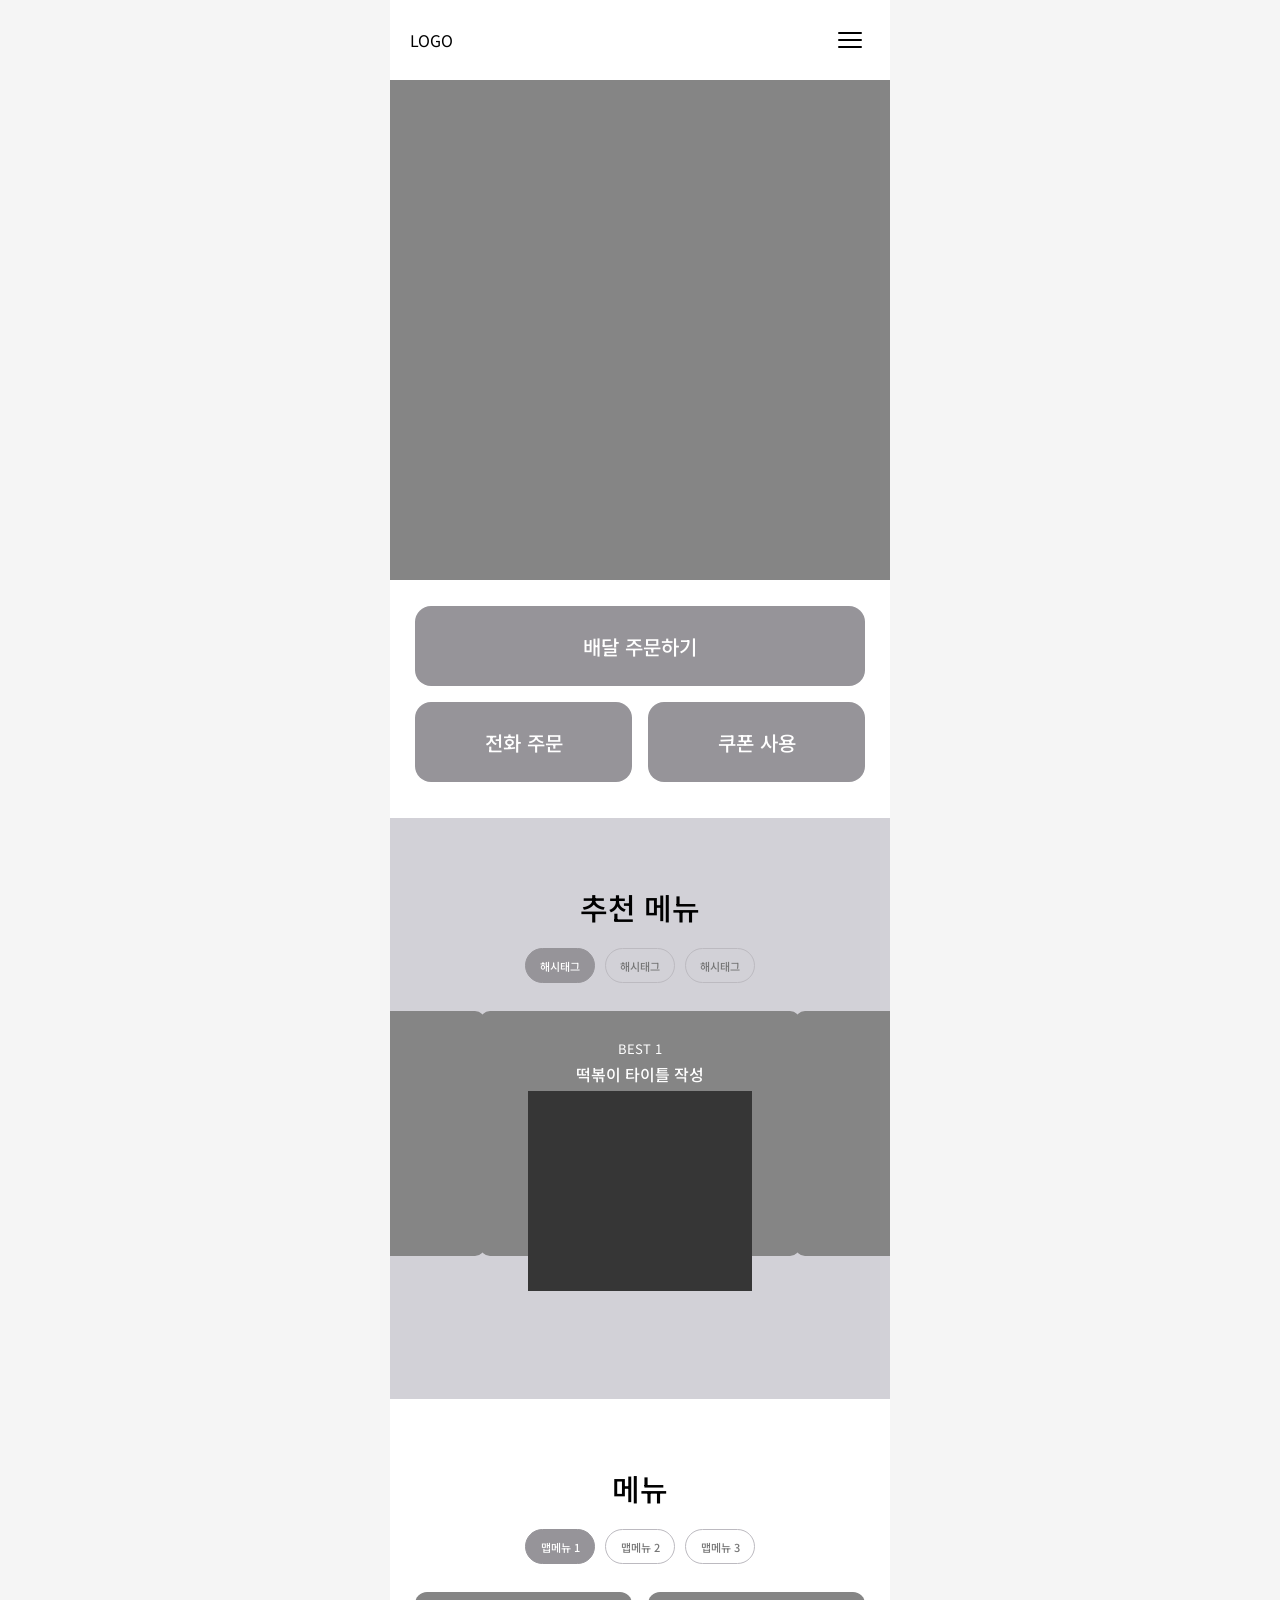
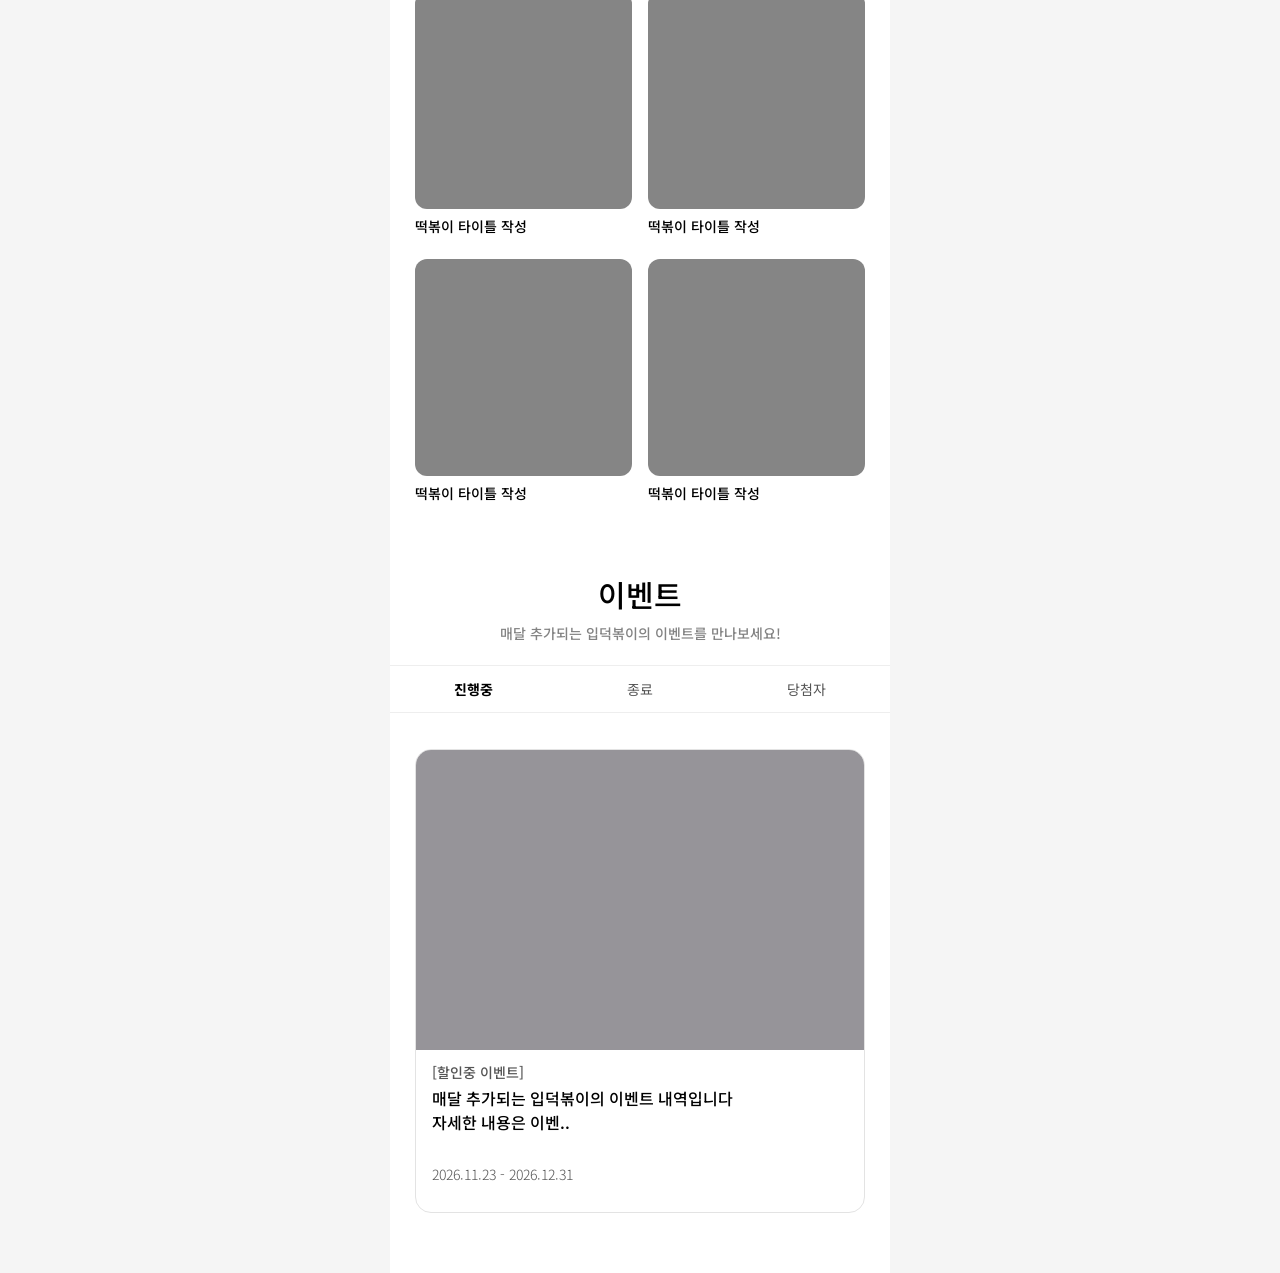
==== index.html @ ac482a32 "main page finish" ====
<!DOCTYPE html>
<html lang="ko">
<head>
    <meta charset="UTF-8">
    <meta name="viewport" content="width=device-width, initial-scale=1.0">

    <title>메인 페이지</title>

    <!-- Noto Sans KR -->
    <link rel="preconnect" href="https://fonts.googleapis.com">
    <link rel="preconnect" href="https://fonts.gstatic.com" crossorigin>
    <link href="https://fonts.googleapis.com/css2?family=Noto+Sans+KR:wght@300;400;500;700&display=swap" rel="stylesheet">

    <!-- CSS -->
    <link rel="stylesheet" href="css/style.css">
</head>

<body>

<div id="app">

    <!-- HEADER -->
    <header class="header">

        <a href="index.html" class="logo">LOGO</a>

        <!-- 햄버거 메뉴 버튼 -->
        <button
            type="button"
            class="hamburger-button"
            id="menuOpen"
            aria-label="메뉴 열기"
            aria-expanded="false"
        >
            <span></span>
            <span></span>
            <span></span>
        </button>

    </header>


    <!-- 사이드 메뉴 -->
    <div class="menu-layer" id="menuLayer" aria-hidden="true">

        <!-- 배경 오버레이 -->
        <div class="menu-overlay" id="menuOverlay"></div>

        <!-- 슬라이드 메뉴 -->
        <nav class="side-menu" id="sideMenu" aria-label="전체 메뉴">

            <div class="side-menu-header">

                <span class="side-menu-title">MENU</span>

                <button
                    type="button"
                    class="menu-close-button"
                    id="menuClose"
                    aria-label="메뉴 닫기"
                >
                    &times;
                </button>

            </div>

            <ul class="side-menu-list">

                <li>
                    <a href="#" class="side-menu-link">
                        리스트페이지
                    </a>
                </li>

                <li>
                    <a href="#" class="side-menu-link">
                        상세페이지
                    </a>
                </li>

                <li>
                    <a href="#" class="side-menu-link">
                        결제페이지
                    </a>
                </li>

                <li>
                    <a href="#" class="side-menu-link">
                        결제
                    </a>
                </li>

            </ul>

        </nav>

    </div>


    <!-- HERO -->
    <section class="hero">
        <!-- 추후 배경 이미지 적용 -->
    </section>


    <!-- SECTION 1 : ORDER -->
    <section class="order-section">

        <div class="order-buttons">

            <a href="#" class="order-button order-button-main">
                배달 주문하기
            </a>

            <div class="order-button-row">

                <a href="#" class="order-button">
                    전화 주문
                </a>

                <a href="#" class="order-button">
                    쿠폰 사용
                </a>

            </div>

        </div>

    </section>


    <!-- SECTION 2 : RECOMMEND -->
    <section class="recommend-section">

        <h2 class="section-title">
            추천 메뉴
        </h2>

        <div class="hashtag-list">

            <button type="button" class="hashtag active">
                해시태그
            </button>

            <button type="button" class="hashtag">
                해시태그
            </button>

            <button type="button" class="hashtag">
                해시태그
            </button>

        </div>


        <!-- 추천 메뉴 카드 -->
        <div class="recommend-carousel">

            <div class="recommend-card recommend-card-side left">
            </div>


            <div class="recommend-card recommend-card-main">

                <div class="recommend-content">

                    <span class="recommend-label">
                        BEST 1
                    </span>

                    <p class="recommend-name">
                        떡볶이 타이틀 작성
                    </p>

                    <a href="#" class="recommend-button">
                        주문하기
                    </a>

                </div>

                <div class="recommend-image-placeholder"></div>

            </div>


            <div class="recommend-card recommend-card-side right">
            </div>

        </div>

    </section>


    <!-- SECTION 3 : MENU -->
    <section class="menu-section">

        <h2 class="section-title">
            메뉴
        </h2>

        <div class="hashtag-list">

            <button type="button" class="hashtag active">
                맵메뉴 1
            </button>

            <button type="button" class="hashtag">
                맵메뉴 2
            </button>

            <button type="button" class="hashtag">
                맵메뉴 3
            </button>

        </div>


        <!-- 메뉴 목록 -->
        <div class="menu-grid">

            <a href="sub1.html" class="menu-item">
                <div class="menu-image-placeholder"></div>
                <p class="menu-item-title">떡볶이 타이틀 작성</p>
            </a>

            <a href="sub2.html" class="menu-item">
                <div class="menu-image-placeholder"></div>
                <p class="menu-item-title">떡볶이 타이틀 작성</p>
            </a>

            <a href="sub3.html" class="menu-item">
                <div class="menu-image-placeholder"></div>
                <p class="menu-item-title">떡볶이 타이틀 작성</p>
            </a>

            <a href="sub4.html" class="menu-item">
                <div class="menu-image-placeholder"></div>
                <p class="menu-item-title">떡볶이 타이틀 작성</p>
            </a>

        </div>

    </section>


    <!-- SECTION 4 : EVENT -->
    <section class="event-section">

        <div class="event-heading">

            <h2 class="section-title">
                이벤트
            </h2>

            <p class="event-description">
                매달 추가되는 입덕볶이의 이벤트를 만나보세요!
            </p>

        </div>


        <!-- 이벤트 탭 -->
        <div class="event-tabs">

            <button type="button" class="event-tab active">
                진행중
            </button>

            <button type="button" class="event-tab">
                종료
            </button>

            <button type="button" class="event-tab">
                당첨자
            </button>

        </div>


        <!-- 이벤트 콘텐츠 -->
        <div class="event-list">

            <a href="#" class="event-card">

                <div class="event-image-placeholder"></div>

                <div class="event-content">

                    <p class="event-subtitle">
                        [할인중 이벤트]
                    </p>

                    <h3 class="event-title">
                        매달 추가되는 입덕볶이의 이벤트 내역입니다<br>
                        자세한 내용은 이벤..
                    </h3>

                    <p class="event-date">
                        2026.11.23 - 2026.12.31
                    </p>

                </div>

            </a>

        </div>

    </section>

</div>


<!-- =================================
     JAVASCRIPT : SIDE MENU
================================= -->

<script>

    // 메뉴 요소 가져오기
    const menuOpen = document.getElementById('menuOpen');
    const menuClose = document.getElementById('menuClose');
    const menuLayer = document.getElementById('menuLayer');
    const menuOverlay = document.getElementById('menuOverlay');
    const sideMenuLinks = document.querySelectorAll('.side-menu-link');


    // 메뉴 열기
    function openMenu() {

        menuLayer.classList.add('is-open');

        menuLayer.setAttribute('aria-hidden', 'false');

        menuOpen.setAttribute('aria-expanded', 'true');

        document.body.classList.add('menu-open');

    }


    // 메뉴 닫기
    function closeMenu() {

        menuLayer.classList.remove('is-open');

        menuLayer.setAttribute('aria-hidden', 'true');

        menuOpen.setAttribute('aria-expanded', 'false');

        document.body.classList.remove('menu-open');

    }


    // 햄버거 버튼 클릭
    menuOpen.addEventListener('click', openMenu);


    // 닫기 버튼 클릭
    menuClose.addEventListener('click', closeMenu);


    // 메뉴 외부 배경 클릭
    menuOverlay.addEventListener('click', closeMenu);


    // 메뉴 항목 클릭 시 메뉴 닫기
    sideMenuLinks.forEach(function(link) {

        link.addEventListener('click', function() {

            closeMenu();

        });

    });


    // ESC 키를 누르면 메뉴 닫기
    document.addEventListener('keydown', function(event) {

        if (event.key === 'Escape') {

            closeMenu();

        }

    });

</script>

</body>
</html>
---- css/style.css ----
/* =========================================
   RESET
========================================= */

* {
    margin: 0;
    padding: 0;
    box-sizing: border-box;
}

html,
body {
    width: 100%;
    min-height: 100%;
}

body {
    font-family: 'Noto Sans KR', sans-serif;
    color: #000000;
    background-color: #f5f5f5;
}

body.menu-open {
    overflow: hidden;
}

a {
    text-decoration: none;
    color: inherit;
}

button {
    border: none;
    font-family: inherit;
    cursor: pointer;
}


/* =========================================
   COMMON
========================================= */

#app {
    position: relative;

    width: 100%;
    max-width: 500px;
    min-height: 100vh;

    margin: 0 auto;

    background-color: #ffffff;
    overflow: hidden;
}

.section-title {
    font-size: 30px;
    font-weight: 500;
    line-height: 1.4;
    text-align: center;
    color: #000000;
}


/* =========================================
   HEADER
========================================= */

.header {
    display: flex;
    align-items: center;
    justify-content: space-between;

    width: 100%;
    height: 80px;

    padding: 0 20px;

    background-color: #ffffff;
}

.logo {
    font-size: 16px;
    font-weight: 400;
    color: #000000;
}


/* 햄버거 버튼 */

.hamburger-button {
    display: flex;
    flex-direction: column;
    justify-content: center;
    align-items: center;

    gap: 5px;

    width: 40px;
    height: 40px;

    background-color: transparent;
}

.hamburger-button span {
    display: block;

    width: 24px;
    height: 2px;

    background-color: #000000;

    border-radius: 2px;
}


/* =========================================
   SIDE MENU
========================================= */

/* 메뉴 전체 레이어 */

.menu-layer {
    position: fixed;
    inset: 0;

    z-index: 1000;

    visibility: hidden;
    opacity: 0;

    transition:
        opacity 0.3s ease,
        visibility 0.3s ease;
}


/* 메뉴가 열렸을 때 */

.menu-layer.is-open {
    visibility: visible;
    opacity: 1;
}


/* 반투명 배경 */

.menu-overlay {
    position: absolute;
    inset: 0;

    background-color: rgba(0, 0, 0, 0.55);

    cursor: pointer;
}


/* 슬라이드 메뉴 */

.side-menu {
    position: absolute;

    top: 0;

    /* 500px 컨텐츠 영역 기준 왼쪽 정렬 */
    left: max(0px, calc((100vw - 500px) / 2));

    width: min(66.666vw, 333px);
    height: 100%;
    min-height: 100vh;

    padding: 30px 24px;

    background-color: #ffffff;

    transform: translateX(-105%);

    transition: transform 0.35s ease;

    overflow-y: auto;
}


/* 메뉴 열림 애니메이션 */

.menu-layer.is-open .side-menu {
    transform: translateX(0);
}


/* 메뉴 상단 */

.side-menu-header {
    display: flex;
    align-items: center;
    justify-content: space-between;

    padding-bottom: 30px;

    border-bottom: 1px solid #eeeeee;
}

.side-menu-title {
    font-size: 20px;
    font-weight: 700;
    color: #000000;
}


/* 닫기 버튼 */

.menu-close-button {
    display: flex;
    align-items: center;
    justify-content: center;

    width: 36px;
    height: 36px;

    background-color: transparent;

    font-size: 32px;
    font-weight: 300;
    color: #000000;
}


/* 메뉴 리스트 */

.side-menu-list {
    display: flex;
    flex-direction: column;

    list-style: none;

    padding-top: 15px;
}

.side-menu-list li {
    width: 100%;

    border-bottom: 1px solid #eeeeee;
}

.side-menu-link {
    display: flex;
    align-items: center;

    width: 100%;
    min-height: 65px;

    font-size: 16px;
    font-weight: 500;
    color: #222222;
}


/* =========================================
   HERO
========================================= */

.hero {
    width: 100%;
    height: 500px;

    background-color: #858585;

    /*
    추후 이미지 적용

    background-image: url('../images/hero.jpg');
    background-size: cover;
    background-position: center;
    background-repeat: no-repeat;
    */
}


/* =========================================
   SECTION 1 : ORDER
========================================= */

.order-section {
    width: 100%;

    padding: 26px 25px 36px;

    background-color: #ffffff;
}

.order-buttons {
    display: flex;
    flex-direction: column;

    gap: 16px;
}

.order-button {
    display: flex;
    align-items: center;
    justify-content: center;

    width: 100%;
    height: 80px;

    border-radius: 16px;

    background-color: #969499;

    font-size: 20px;
    font-weight: 500;
    color: #ffffff;
}

.order-button-row {
    display: flex;
    gap: 16px;
}

.order-button-row .order-button {
    flex: 1;
    min-width: 0;
}


/* =========================================
   SECTION 2 : RECOMMEND
========================================= */

.recommend-section {
    position: relative;

    width: 100%;

    padding-top: 68px;
    padding-bottom: 108px;

    background-color: #d2d1d7;

    overflow: hidden;
}

.recommend-section .section-title {
    margin-bottom: 20px;
}


/* 해시태그 */

.hashtag-list {
    display: flex;
    align-items: center;
    justify-content: center;

    gap: 10px;

    margin-bottom: 28px;
}

.hashtag {
    display: flex;
    align-items: center;
    justify-content: center;

    min-width: 70px;
    height: 35px;

    padding: 0 12px;

    border: 1px solid #bcbac0;
    border-radius: 30px;

    background-color: transparent;

    font-size: 11px;
    font-weight: 500;
    color: #777777;

    white-space: nowrap;
}

.hashtag.active {
    background-color: #969499;
    border-color: #969499;
    color: #ffffff;
}


/* 추천 메뉴 카드 영역 */

.recommend-carousel {
    position: relative;

    width: 100%;
    height: 280px;
}


/* 추천 카드 공통 */

.recommend-card {
    position: absolute;

    top: 0;

    height: 245px;

    border-radius: 10px;

    background-color: #858585;
}


/* 좌우 카드 */

.recommend-card-side {
    width: 31%;
}

.recommend-card-side.left {
    left: -12%;
}

.recommend-card-side.right {
    right: -12%;
}


/* 중앙 카드 */

.recommend-card-main {
    left: 50%;

    transform: translateX(-50%);

    width: 64%;

    z-index: 2;

    overflow: visible;
}


/* 추천 카드 텍스트 */

.recommend-content {
    display: flex;
    flex-direction: column;
    align-items: center;

    padding-top: 28px;

    color: #ffffff;
    text-align: center;
}

.recommend-label {
    font-size: 13px;
    font-weight: 400;

    margin-bottom: 4px;
}

.recommend-name {
    font-size: 16px;
    font-weight: 500;

    margin-bottom: 12px;
}

.recommend-button {
    display: flex;
    align-items: center;
    justify-content: center;

    width: 56%;
    height: 40px;

    border: 1px solid #ffffff;
    border-radius: 10px;

    font-size: 13px;
    font-weight: 400;
    color: #ffffff;
}


/* 추천 메뉴 이미지 */

.recommend-image-placeholder {
    position: absolute;

    left: 50%;
    bottom: -35px;

    transform: translateX(-50%);

    width: 70%;
    height: 200px;

    background-color: #363636;

    z-index: 3;
}


/* =========================================
   SECTION 3 : MENU
========================================= */

.menu-section {
    width: 100%;

    padding: 68px 25px 70px;

    background-color: #ffffff;
}

.menu-section .section-title {
    margin-bottom: 20px;
}


/* 메뉴 그리드 */

.menu-grid {
    display: grid;

    grid-template-columns: repeat(2, minmax(0, 1fr));

    column-gap: 16px;
    row-gap: 22px;

    width: 100%;
}


/* 메뉴 아이템 */

.menu-item {
    display: block;

    width: 100%;
}


/* 메뉴 이미지 */

.menu-image-placeholder {
    width: 100%;

    aspect-ratio: 1 / 1;

    border-radius: 12px;

    background-color: #858585;
}


/* 메뉴 타이틀 */

.menu-item-title {
    margin-top: 8px;

    font-size: 14px;
    font-weight: 500;

    color: #000000;

    line-height: 1.4;
}


/* =========================================
   SECTION 4 : EVENT
========================================= */

.event-section {
    width: 100%;

    padding-bottom: 60px;

    background-color: #ffffff;
}


/* 이벤트 타이틀 */

.event-heading {
    padding: 0 20px 22px;

    text-align: center;
}

.event-heading .section-title {
    margin-bottom: 8px;
}

.event-description {
    font-size: 14px;
    font-weight: 500;

    color: #838383;
}


/* 이벤트 탭 */

.event-tabs {
    display: flex;
    align-items: center;

    width: 100%;
    height: 48px;

    border-top: 1px solid #eeeeee;
    border-bottom: 1px solid #eeeeee;
}

.event-tab {
    flex: 1;

    height: 100%;

    background-color: #ffffff;

    font-size: 14px;
    font-weight: 400;

    color: #555555;
}

.event-tab.active {
    font-weight: 700;
    color: #000000;
}


/* 이벤트 목록 */

.event-list {
    display: flex;
    flex-direction: column;

    gap: 20px;

    padding: 36px 25px 0;
}


/* 이벤트 카드 */

.event-card {
    display: flex;
    flex-direction: column;

    width: 100%;

    border: 1px solid #e3e3e3;
    border-radius: 16px;

    overflow: hidden;

    background-color: #ffffff;
}


/* 이벤트 이미지 */

.event-image-placeholder {
    width: 100%;
    height: 300px;

    background-color: #969499;
}


/* 이벤트 텍스트 */

.event-content {
    padding: 12px 16px 28px;
}

.event-subtitle {
    font-size: 14px;
    font-weight: 500;

    color: #555555;

    margin-bottom: 4px;
}

.event-title {
    font-size: 16px;
    font-weight: 500;

    line-height: 1.5;

    color: #000000;

    margin-bottom: 30px;
}

.event-date {
    font-size: 14px;
    font-weight: 300;

    color: #555555;
}


/* =========================================
   RESPONSIVE
========================================= */

@media (min-width: 501px) {

    #app {
        width: 500px;
        margin: 0 auto;
    }

}
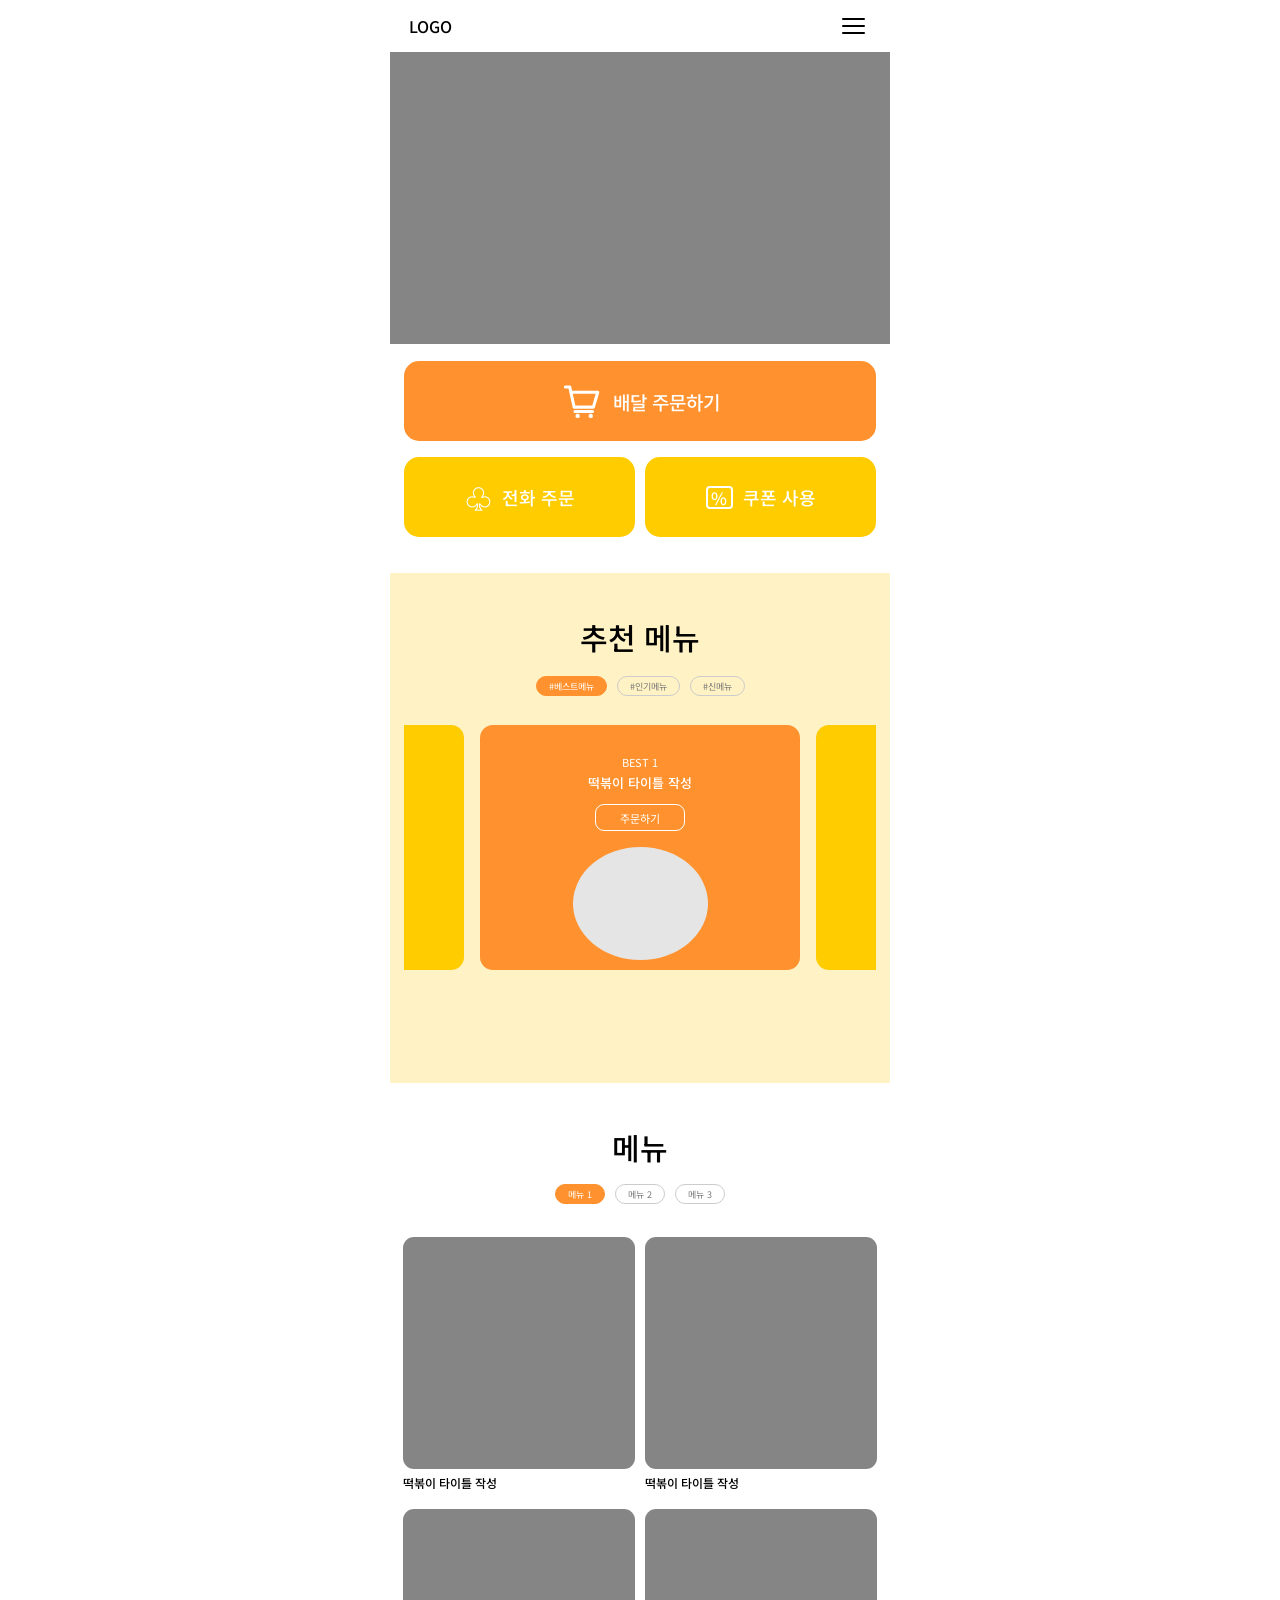
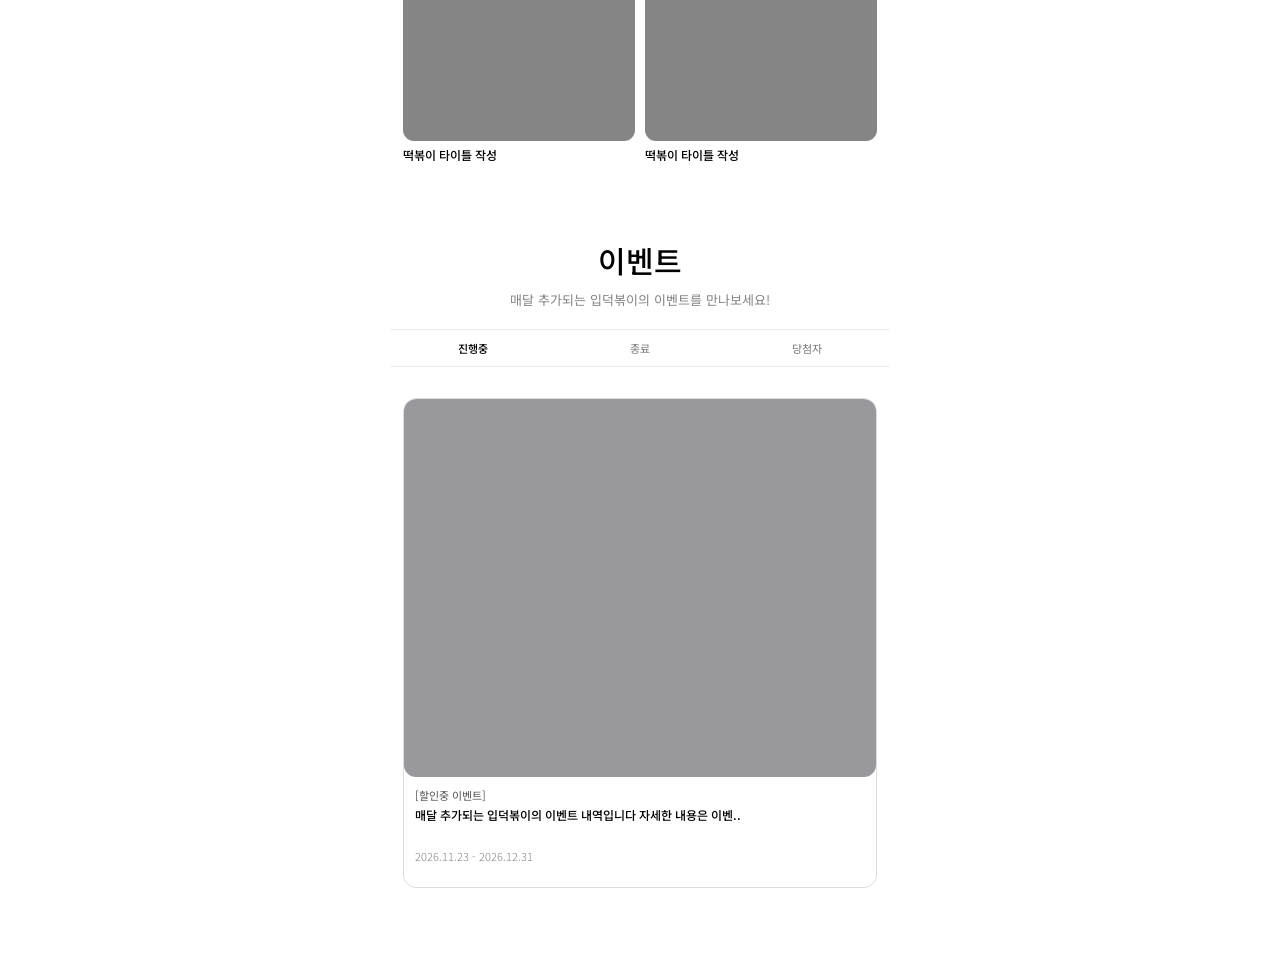
==== commit fa99ef99: "ipdeok_bokki" ====
--- a/index.html
+++ b/index.html
@@ -4,14 +4,14 @@
     <meta charset="UTF-8">
     <meta name="viewport" content="width=device-width, initial-scale=1.0">
 
-    <title>메인 페이지</title>
+    <title>입덕볶이 메인 페이지</title>
 
     <!-- Noto Sans KR -->
     <link rel="preconnect" href="https://fonts.googleapis.com">
     <link rel="preconnect" href="https://fonts.gstatic.com" crossorigin>
     <link href="https://fonts.googleapis.com/css2?family=Noto+Sans+KR:wght@300;400;500;700&display=swap" rel="stylesheet">
 
-    <!-- CSS -->
+    <!-- 메인 페이지 CSS -->
     <link rel="stylesheet" href="css/style.css">
 </head>
 
@@ -24,13 +24,14 @@
 
         <a href="index.html" class="logo">LOGO</a>
 
-        <!-- 햄버거 메뉴 버튼 -->
+        <!-- 햄버거 메뉴 -->
         <button
             type="button"
             class="hamburger-button"
             id="menuOpen"
             aria-label="메뉴 열기"
             aria-expanded="false"
+            aria-controls="sideMenu"
         >
             <span></span>
             <span></span>
@@ -40,10 +41,10 @@
     </header>
 
 
-    <!-- 사이드 메뉴 -->
+    <!-- SIDE MENU -->
     <div class="menu-layer" id="menuLayer" aria-hidden="true">
 
-        <!-- 배경 오버레이 -->
+        <!-- 배경 -->
         <div class="menu-overlay" id="menuOverlay"></div>
 
         <!-- 슬라이드 메뉴 -->
@@ -67,26 +68,26 @@
             <ul class="side-menu-list">
 
                 <li>
-                    <a href="#" class="side-menu-link">
-                        리스트페이지
+                    <a href="lists.html" class="side-menu-link">
+                        메뉴 리스트 페이지
                     </a>
                 </li>
 
                 <li>
-                    <a href="#" class="side-menu-link">
-                        상세페이지
+                    <a href="detail.html" class="side-menu-link">
+                        상세 페이지
                     </a>
                 </li>
 
                 <li>
-                    <a href="#" class="side-menu-link">
-                        결제페이지
+                    <a href="payment.html" class="side-menu-link">
+                        결제 페이지
                     </a>
                 </li>
 
                 <li>
-                    <a href="#" class="side-menu-link">
-                        결제
+                    <a href="payment_finish.html" class="side-menu-link">
+                        결제 완료 페이지
                     </a>
                 </li>
 
@@ -99,7 +100,7 @@
 
     <!-- HERO -->
     <section class="hero">
-        <!-- 추후 배경 이미지 적용 -->
+        <div class="hero-image"></div>
     </section>
 
 
@@ -109,17 +110,37 @@
         <div class="order-buttons">
 
             <a href="#" class="order-button order-button-main">
-                배달 주문하기
+
+                <span class="delivery-icon" aria-hidden="true">
+                    <svg viewBox="0 0 48 48" fill="none">
+                        <path d="M5 8H10L15 31H37L42 14H12"
+                            stroke="currentColor"
+                            stroke-width="3.5"
+                            stroke-linecap="round"
+                            stroke-linejoin="round"/>
+                        <path d="M16 36H36"
+                            stroke="currentColor"
+                            stroke-width="3.5"
+                            stroke-linecap="round"/>
+                        <circle cx="19" cy="41" r="2.5" fill="currentColor"/>
+                        <circle cx="34" cy="41" r="2.5" fill="currentColor"/>
+                    </svg>
+                </span>
+
+                <span>배달 주문하기</span>
+
             </a>
 
             <div class="order-button-row">
 
                 <a href="#" class="order-button">
-                    전화 주문
+                    <span class="phone-icon" aria-hidden="true">♧</span>
+                    <span>전화 주문</span>
                 </a>
 
                 <a href="#" class="order-button">
-                    쿠폰 사용
+                    <span class="coupon-icon" aria-hidden="true">%</span>
+                    <span>쿠폰 사용</span>
                 </a>
 
             </div>
@@ -132,47 +153,39 @@
     <!-- SECTION 2 : RECOMMEND -->
     <section class="recommend-section">
 
-        <h2 class="section-title">
-            추천 메뉴
-        </h2>
+        <h2 class="section-title">추천 메뉴</h2>
 
         <div class="hashtag-list">
 
             <button type="button" class="hashtag active">
-                해시태그
+                #베스트메뉴
             </button>
 
             <button type="button" class="hashtag">
-                해시태그
+                #인기메뉴
             </button>
 
             <button type="button" class="hashtag">
-                해시태그
-            </button>
-
-        </div>
-
-
-        <!-- 추천 메뉴 카드 -->
+                #신메뉴
+            </button>
+
+        </div>
+
         <div class="recommend-carousel">
 
-            <div class="recommend-card recommend-card-side left">
-            </div>
-
+            <div class="recommend-card recommend-card-side left"></div>
 
             <div class="recommend-card recommend-card-main">
 
                 <div class="recommend-content">
 
-                    <span class="recommend-label">
-                        BEST 1
-                    </span>
+                    <span class="recommend-label">BEST 1</span>
 
                     <p class="recommend-name">
                         떡볶이 타이틀 작성
                     </p>
 
-                    <a href="#" class="recommend-button">
+                    <a href="detail.html" class="recommend-button">
                         주문하기
                     </a>
 
@@ -182,9 +195,7 @@
 
             </div>
 
-
-            <div class="recommend-card recommend-card-side right">
-            </div>
+            <div class="recommend-card recommend-card-side right"></div>
 
         </div>
 
@@ -194,46 +205,42 @@
     <!-- SECTION 3 : MENU -->
     <section class="menu-section">
 
-        <h2 class="section-title">
-            메뉴
-        </h2>
+        <h2 class="section-title">메뉴</h2>
 
         <div class="hashtag-list">
 
             <button type="button" class="hashtag active">
-                맵메뉴 1
+                메뉴 1
             </button>
 
             <button type="button" class="hashtag">
-                맵메뉴 2
+                메뉴 2
             </button>
 
             <button type="button" class="hashtag">
-                맵메뉴 3
-            </button>
-
-        </div>
-
-
-        <!-- 메뉴 목록 -->
+                메뉴 3
+            </button>
+
+        </div>
+
         <div class="menu-grid">
 
-            <a href="sub1.html" class="menu-item">
+            <a href="lists.html" class="menu-item">
                 <div class="menu-image-placeholder"></div>
                 <p class="menu-item-title">떡볶이 타이틀 작성</p>
             </a>
 
-            <a href="sub2.html" class="menu-item">
+            <a href="lists.html" class="menu-item">
                 <div class="menu-image-placeholder"></div>
                 <p class="menu-item-title">떡볶이 타이틀 작성</p>
             </a>
 
-            <a href="sub3.html" class="menu-item">
+            <a href="lists.html" class="menu-item">
                 <div class="menu-image-placeholder"></div>
                 <p class="menu-item-title">떡볶이 타이틀 작성</p>
             </a>
 
-            <a href="sub4.html" class="menu-item">
+            <a href="lists.html" class="menu-item">
                 <div class="menu-image-placeholder"></div>
                 <p class="menu-item-title">떡볶이 타이틀 작성</p>
             </a>
@@ -248,9 +255,7 @@
 
         <div class="event-heading">
 
-            <h2 class="section-title">
-                이벤트
-            </h2>
+            <h2 class="section-title">이벤트</h2>
 
             <p class="event-description">
                 매달 추가되는 입덕볶이의 이벤트를 만나보세요!
@@ -258,8 +263,6 @@
 
         </div>
 
-
-        <!-- 이벤트 탭 -->
         <div class="event-tabs">
 
             <button type="button" class="event-tab active">
@@ -276,8 +279,6 @@
 
         </div>
 
-
-        <!-- 이벤트 콘텐츠 -->
         <div class="event-list">
 
             <a href="#" class="event-card">
@@ -291,7 +292,7 @@
                     </p>
 
                     <h3 class="event-title">
-                        매달 추가되는 입덕볶이의 이벤트 내역입니다<br>
+                        매달 추가되는 입덕볶이의 이벤트 내역입니다
                         자세한 내용은 이벤..
                     </h3>
 
@@ -310,13 +311,9 @@
 </div>
 
 
-<!-- =================================
-     JAVASCRIPT : SIDE MENU
-================================= -->
-
+<!-- JAVASCRIPT : SIDE MENU -->
 <script>
 
-    // 메뉴 요소 가져오기
     const menuOpen = document.getElementById('menuOpen');
     const menuClose = document.getElementById('menuClose');
     const menuLayer = document.getElementById('menuLayer');
@@ -364,7 +361,7 @@
     menuOverlay.addEventListener('click', closeMenu);
 
 
-    // 메뉴 항목 클릭 시 메뉴 닫기
+    // 메뉴 항목 클릭
     sideMenuLinks.forEach(function(link) {
 
         link.addEventListener('click', function() {
@@ -376,7 +373,7 @@
     });
 
 
-    // ESC 키를 누르면 메뉴 닫기
+    // ESC 키로 메뉴 닫기
     document.addEventListener('keydown', function(event) {
 
         if (event.key === 'Escape') {
@@ -390,4 +387,4 @@
 </script>
 
 </body>
-</html>
+</html>
--- a/css/style.css
+++ b/css/style.css
@@ -1,5 +1,5 @@
 /* =========================================
-   RESET
+   01. RESET & COMMON
 ========================================= */
 
 * {
@@ -8,16 +8,17 @@
     box-sizing: border-box;
 }
 
-html,
+html {
+    width: 100%;
+    scroll-behavior: smooth;
+}
+
 body {
     width: 100%;
-    min-height: 100%;
-}
-
-body {
+    min-height: 100vh;
     font-family: 'Noto Sans KR', sans-serif;
     color: #000000;
-    background-color: #f5f5f5;
+    background-color: #ffffff;
 }
 
 body.menu-open {
@@ -25,63 +26,45 @@
 }
 
 a {
+    color: inherit;
     text-decoration: none;
-    color: inherit;
 }
 
 button {
+    font-family: inherit;
     border: none;
-    font-family: inherit;
     cursor: pointer;
 }
-
-
-/* =========================================
-   COMMON
-========================================= */
 
 #app {
     position: relative;
-
     width: 100%;
     max-width: 500px;
     min-height: 100vh;
-
     margin: 0 auto;
-
-    background-color: #ffffff;
-    overflow: hidden;
-}
-
-.section-title {
-    font-size: 30px;
-    font-weight: 500;
-    line-height: 1.4;
-    text-align: center;
-    color: #000000;
-}
-
-
-/* =========================================
-   HEADER
+    background-color: #ffffff;
+}
+
+
+/* =========================================
+   02. HEADER
 ========================================= */
 
 .header {
+    position: relative;
+    z-index: 10;
     display: flex;
     align-items: center;
     justify-content: space-between;
-
-    width: 100%;
-    height: 80px;
-
-    padding: 0 20px;
-
+    width: 100%;
+    height: 52px;
+    padding: 0 19px;
     background-color: #ffffff;
 }
 
 .logo {
     font-size: 16px;
-    font-weight: 400;
+    font-weight: 500;
     color: #000000;
 }
 
@@ -93,110 +76,83 @@
     flex-direction: column;
     justify-content: center;
     align-items: center;
-
     gap: 5px;
-
-    width: 40px;
-    height: 40px;
-
-    background-color: transparent;
+    width: 36px;
+    height: 36px;
+    padding: 5px;
+    background: transparent;
 }
 
 .hamburger-button span {
     display: block;
-
-    width: 24px;
+    width: 23px;
     height: 2px;
-
+    border-radius: 5px;
     background-color: #000000;
-
-    border-radius: 2px;
-}
-
-
-/* =========================================
-   SIDE MENU
-========================================= */
-
-/* 메뉴 전체 레이어 */
+}
+
+
+/* =========================================
+   03. SIDE MENU
+========================================= */
 
 .menu-layer {
     position: fixed;
+    z-index: 1000;
     inset: 0;
-
-    z-index: 1000;
-
     visibility: hidden;
-    opacity: 0;
-
-    transition:
-        opacity 0.3s ease,
-        visibility 0.3s ease;
-}
-
-
-/* 메뉴가 열렸을 때 */
+    pointer-events: none;
+}
 
 .menu-layer.is-open {
     visibility: visible;
-    opacity: 1;
-}
-
-
-/* 반투명 배경 */
+    pointer-events: auto;
+}
+
+
+/* 배경 오버레이 */
 
 .menu-overlay {
     position: absolute;
     inset: 0;
-
-    background-color: rgba(0, 0, 0, 0.55);
-
-    cursor: pointer;
-}
-
-
-/* 슬라이드 메뉴 */
+    background-color: rgba(0, 0, 0, 0.45);
+    opacity: 0;
+    transition: opacity 0.35s ease;
+}
+
+.menu-layer.is-open .menu-overlay {
+    opacity: 1;
+}
+
+
+/* 오른쪽 슬라이드 메뉴 */
 
 .side-menu {
     position: absolute;
-
     top: 0;
-
-    /* 500px 컨텐츠 영역 기준 왼쪽 정렬 */
-    left: max(0px, calc((100vw - 500px) / 2));
-
-    width: min(66.666vw, 333px);
+    right: max(0px, calc((100vw - 500px) / 2));
+    width: min(66.6667vw, 333px);
     height: 100%;
     min-height: 100vh;
-
-    padding: 30px 24px;
-
-    background-color: #ffffff;
-
-    transform: translateX(-105%);
-
+    padding: 0 22px;
+    background-color: #ffffff;
+    transform: translateX(105%);
     transition: transform 0.35s ease;
-
     overflow-y: auto;
 }
-
-
-/* 메뉴 열림 애니메이션 */
 
 .menu-layer.is-open .side-menu {
     transform: translateX(0);
 }
 
 
-/* 메뉴 상단 */
+/* 메뉴 헤더 */
 
 .side-menu-header {
     display: flex;
     align-items: center;
     justify-content: space-between;
-
-    padding-bottom: 30px;
-
+    height: 65px;
     border-bottom: 1px solid #eeeeee;
 }
 
@@ -206,92 +162,80 @@
     color: #000000;
 }
 
-
-/* 닫기 버튼 */
-
 .menu-close-button {
-    display: flex;
-    align-items: center;
-    justify-content: center;
-
-    width: 36px;
-    height: 36px;
-
-    background-color: transparent;
-
+    width: 35px;
+    height: 35px;
+    background: transparent;
+    color: #000000;
     font-size: 32px;
     font-weight: 300;
-    color: #000000;
-}
-
-
-/* 메뉴 리스트 */
+    line-height: 1;
+}
+
+
+/* 메뉴 목록 */
 
 .side-menu-list {
     display: flex;
     flex-direction: column;
-
     list-style: none;
-
-    padding-top: 15px;
+    padding-top: 20px;
 }
 
 .side-menu-list li {
     width: 100%;
-
-    border-bottom: 1px solid #eeeeee;
 }
 
 .side-menu-link {
     display: flex;
     align-items: center;
-
     width: 100%;
     min-height: 65px;
-
     font-size: 16px;
     font-weight: 500;
     color: #222222;
-}
-
-
-/* =========================================
-   HERO
+    transition: color 0.2s ease;
+}
+
+.side-menu-link:hover {
+    color: #ff922e;
+}
+
+
+/* =========================================
+   04. HERO SECTION
 ========================================= */
 
 .hero {
     width: 100%;
-    height: 500px;
-
+    height: 292px;
     background-color: #858585;
-
-    /*
-    추후 이미지 적용
-
+}
+
+.hero-image {
+    width: 100%;
+    height: 100%;
+    background-color: #858585;
     background-image: url('../images/hero.jpg');
+    background-position: center;
     background-size: cover;
-    background-position: center;
     background-repeat: no-repeat;
-    */
-}
-
-
-/* =========================================
-   SECTION 1 : ORDER
+}
+
+
+/* =========================================
+   05. SECTION 1 : ORDER
 ========================================= */
 
 .order-section {
     width: 100%;
-
-    padding: 26px 25px 36px;
-
+    padding: 17px 14px 36px;
     background-color: #ffffff;
 }
 
 .order-buttons {
     display: flex;
     flex-direction: column;
-
     gap: 16px;
 }
 
@@ -299,425 +243,406 @@
     display: flex;
     align-items: center;
     justify-content: center;
-
+    gap: 10px;
     width: 100%;
     height: 80px;
-
-    border-radius: 16px;
-
-    background-color: #969499;
-
-    font-size: 20px;
-    font-weight: 500;
+    border-radius: 15px;
+    background-color: #ffcc00;
     color: #ffffff;
+    font-size: 18px;
+    font-weight: 500;
+}
+
+.order-button-main {
+    height: 80px;
+    background-color: #ff922e;
+    font-size: 19px;
 }
 
 .order-button-row {
-    display: flex;
+    display: grid;
+    grid-template-columns: repeat(2, minmax(0, 1fr));
+    gap: 10px;
+}
+
+.order-button-row .order-button {
+    height: 80px;
+}
+
+
+/* 배달 아이콘 */
+
+.delivery-icon {
+    display: flex;
+    align-items: center;
+    justify-content: center;
+    width: 42px;
+    height: 42px;
+}
+
+.delivery-icon svg {
+    width: 100%;
+    height: 100%;
+}
+
+
+/* 전화 아이콘 */
+
+.phone-icon {
+    font-size: 27px;
+    line-height: 1;
+}
+
+
+/* 쿠폰 아이콘 */
+
+.coupon-icon {
+    display: flex;
+    align-items: center;
+    justify-content: center;
+    width: 27px;
+    height: 23px;
+    border: 2px solid #ffffff;
+    border-radius: 4px;
+    font-size: 17px;
+    font-weight: 500;
+}
+
+
+/* =========================================
+   06. COMMON SECTION TITLE
+========================================= */
+
+.section-title {
+    text-align: center;
+    font-size: 30px;
+    font-weight: 500;
+    color: #000000;
+}
+
+
+/* =========================================
+   07. SECTION 2 : RECOMMEND
+========================================= */
+
+.recommend-section {
+    width: 100%;
+    min-height: 510px;
+    padding-top: 42px;
+    padding-bottom: 65px;
+    overflow: hidden;
+    background-color: #fff2c4;
+}
+
+.recommend-section .section-title {
+    margin-bottom: 17px;
+}
+
+
+/* 해시태그 */
+
+.hashtag-list {
+    display: flex;
+    align-items: center;
+    justify-content: center;
+    gap: 10px;
+}
+
+.hashtag {
+    display: flex;
+    align-items: center;
+    justify-content: center;
+    min-width: 48px;
+    height: 20px;
+    padding: 0 12px;
+    border: 1px solid #cccccc;
+    border-radius: 20px;
+    background-color: transparent;
+    color: #777777;
+    font-size: 9px;
+    font-weight: 400;
+    white-space: nowrap;
+}
+
+.hashtag.active {
+    border-color: #ff922e;
+    background-color: #ff922e;
+    color: #ffffff;
+}
+
+
+/* 추천 메뉴 슬라이드 */
+
+.recommend-carousel {
+    display: flex;
+    align-items: center;
+    justify-content: center;
     gap: 16px;
-}
-
-.order-button-row .order-button {
-    flex: 1;
-    min-width: 0;
-}
-
-
-/* =========================================
-   SECTION 2 : RECOMMEND
-========================================= */
-
-.recommend-section {
-    position: relative;
-
-    width: 100%;
-
-    padding-top: 68px;
-    padding-bottom: 108px;
-
-    background-color: #d2d1d7;
-
-    overflow: hidden;
-}
-
-.recommend-section .section-title {
-    margin-bottom: 20px;
-}
-
-
-/* 해시태그 */
-
-.hashtag-list {
-    display: flex;
-    align-items: center;
-    justify-content: center;
-
-    gap: 10px;
-
-    margin-bottom: 28px;
-}
-
-.hashtag {
-    display: flex;
-    align-items: center;
-    justify-content: center;
-
-    min-width: 70px;
-    height: 35px;
-
-    padding: 0 12px;
-
-    border: 1px solid #bcbac0;
-    border-radius: 30px;
-
-    background-color: transparent;
-
-    font-size: 11px;
-    font-weight: 500;
-    color: #777777;
-
-    white-space: nowrap;
-}
-
-.hashtag.active {
-    background-color: #969499;
-    border-color: #969499;
-    color: #ffffff;
-}
-
-
-/* 추천 메뉴 카드 영역 */
-
-.recommend-carousel {
-    position: relative;
-
-    width: 100%;
-    height: 280px;
-}
-
-
-/* 추천 카드 공통 */
+    width: 100%;
+    margin-top: 29px;
+}
 
 .recommend-card {
-    position: absolute;
-
-    top: 0;
-
+    flex-shrink: 0;
     height: 245px;
-
-    border-radius: 10px;
-
-    background-color: #858585;
+    border-radius: 13px;
 }
 
 
 /* 좌우 카드 */
 
 .recommend-card-side {
-    width: 31%;
+    width: 12%;
+    background-color: #ffcc00;
 }
 
 .recommend-card-side.left {
-    left: -12%;
+    border-radius: 0 13px 13px 0;
 }
 
 .recommend-card-side.right {
-    right: -12%;
+    border-radius: 13px 0 0 13px;
 }
 
 
 /* 중앙 카드 */
 
 .recommend-card-main {
-    left: 50%;
-
-    transform: translateX(-50%);
-
+    display: flex;
+    flex-direction: column;
+    align-items: center;
     width: 64%;
-
-    z-index: 2;
-
-    overflow: visible;
-}
-
-
-/* 추천 카드 텍스트 */
-
-.recommend-content {
-    display: flex;
-    flex-direction: column;
-    align-items: center;
-
-    padding-top: 28px;
-
+    padding: 29px 12px 10px;
+    background-color: #ff922e;
     color: #ffffff;
     text-align: center;
 }
 
+.recommend-content {
+    width: 100%;
+}
+
 .recommend-label {
+    display: block;
+    font-size: 11px;
+    font-weight: 400;
+}
+
+.recommend-name {
+    margin-top: 3px;
+    font-size: 13px;
+    font-weight: 500;
+}
+
+.recommend-button {
+    display: flex;
+    align-items: center;
+    justify-content: center;
+    width: 90px;
+    height: 27px;
+    margin: 12px auto 0;
+    border: 1px solid #ffffff;
+    border-radius: 9px;
+    color: #ffffff;
+    font-size: 11px;
+    font-weight: 400;
+}
+
+
+/* 추천 메뉴 이미지 */
+
+.recommend-image-placeholder {
+    width: 100%;
+    max-width: 135px;
+    aspect-ratio: 1 / 1;
+    margin-top: 16px;
+    border-radius: 50%;
+    background-color: #e5e5e5;
+    background-image: url('../images/recommend-menu.jpg');
+    background-position: center;
+    background-size: cover;
+    background-repeat: no-repeat;
+}
+
+
+/* =========================================
+   08. SECTION 3 : MENU
+========================================= */
+
+.menu-section {
+    width: 100%;
+    padding: 42px 13px 70px;
+    background-color: #ffffff;
+}
+
+.menu-section .hashtag-list {
+    margin-top: 15px;
+    margin-bottom: 33px;
+}
+
+
+/* 메뉴 그리드 */
+
+.menu-grid {
+    display: grid;
+    grid-template-columns: repeat(2, minmax(0, 1fr));
+    column-gap: 10px;
+    row-gap: 18px;
+}
+
+.menu-item {
+    display: block;
+    width: 100%;
+    min-width: 0;
+}
+
+.menu-image-placeholder {
+    width: 100%;
+    aspect-ratio: 1 / 1;
+    border-radius: 11px;
+    background-color: #858585;
+}
+
+.menu-item-title {
+    margin-top: 5px;
+    font-size: 12px;
+    font-weight: 500;
+    color: #000000;
+}
+
+
+/* =========================================
+   09. SECTION 4 : EVENT
+========================================= */
+
+.event-section {
+    width: 100%;
+    padding-top: 5px;
+    padding-bottom: 70px;
+    background-color: #ffffff;
+}
+
+.event-heading {
+    padding: 0 12px 20px;
+    text-align: center;
+}
+
+.event-heading .section-title {
+    margin-bottom: 8px;
+}
+
+.event-description {
+    color: #838383;
     font-size: 13px;
     font-weight: 400;
-
-    margin-bottom: 4px;
-}
-
-.recommend-name {
-    font-size: 16px;
-    font-weight: 500;
-
-    margin-bottom: 12px;
-}
-
-.recommend-button {
-    display: flex;
-    align-items: center;
-    justify-content: center;
-
-    width: 56%;
-    height: 40px;
-
-    border: 1px solid #ffffff;
-    border-radius: 10px;
-
-    font-size: 13px;
-    font-weight: 400;
-    color: #ffffff;
-}
-
-
-/* 추천 메뉴 이미지 */
-
-.recommend-image-placeholder {
-    position: absolute;
-
-    left: 50%;
-    bottom: -35px;
-
-    transform: translateX(-50%);
-
-    width: 70%;
-    height: 200px;
-
-    background-color: #363636;
-
-    z-index: 3;
-}
-
-
-/* =========================================
-   SECTION 3 : MENU
-========================================= */
-
-.menu-section {
-    width: 100%;
-
-    padding: 68px 25px 70px;
-
-    background-color: #ffffff;
-}
-
-.menu-section .section-title {
-    margin-bottom: 20px;
-}
-
-
-/* 메뉴 그리드 */
-
-.menu-grid {
+}
+
+
+/* 이벤트 탭 */
+
+.event-tabs {
     display: grid;
-
-    grid-template-columns: repeat(2, minmax(0, 1fr));
-
-    column-gap: 16px;
-    row-gap: 22px;
-
-    width: 100%;
-}
-
-
-/* 메뉴 아이템 */
-
-.menu-item {
-    display: block;
-
-    width: 100%;
-}
-
-
-/* 메뉴 이미지 */
-
-.menu-image-placeholder {
-    width: 100%;
-
-    aspect-ratio: 1 / 1;
-
-    border-radius: 12px;
-
-    background-color: #858585;
-}
-
-
-/* 메뉴 타이틀 */
-
-.menu-item-title {
-    margin-top: 8px;
-
-    font-size: 14px;
-    font-weight: 500;
-
-    color: #000000;
-
-    line-height: 1.4;
-}
-
-
-/* =========================================
-   SECTION 4 : EVENT
-========================================= */
-
-.event-section {
-    width: 100%;
-
-    padding-bottom: 60px;
-
-    background-color: #ffffff;
-}
-
-
-/* 이벤트 타이틀 */
-
-.event-heading {
-    padding: 0 20px 22px;
-
-    text-align: center;
-}
-
-.event-heading .section-title {
-    margin-bottom: 8px;
-}
-
-.event-description {
-    font-size: 14px;
-    font-weight: 500;
-
-    color: #838383;
-}
-
-
-/* 이벤트 탭 */
-
-.event-tabs {
-    display: flex;
-    align-items: center;
-
-    width: 100%;
-    height: 48px;
-
+    grid-template-columns: repeat(3, 1fr);
+    width: 100%;
+    height: 38px;
     border-top: 1px solid #eeeeee;
     border-bottom: 1px solid #eeeeee;
 }
 
 .event-tab {
-    flex: 1;
-
-    height: 100%;
-
-    background-color: #ffffff;
-
-    font-size: 14px;
+    background-color: #ffffff;
+    color: #777777;
+    font-size: 11px;
     font-weight: 400;
-
+}
+
+.event-tab.active {
+    color: #000000;
+    font-weight: 500;
+}
+
+
+/* 이벤트 카드 */
+
+.event-list {
+    width: 100%;
+    padding: 31px 13px 0;
+}
+
+.event-card {
+    display: block;
+    width: 100%;
+    overflow: hidden;
+    border: 1px solid #dddddd;
+    border-radius: 13px;
+    background-color: #ffffff;
+}
+
+.event-image-placeholder {
+    width: 100%;
+    aspect-ratio: 1.25 / 1;
+    border-radius: 12px;
+    background-color: #99999d;
+    background-image: url('../images/event.jpg');
+    background-position: center;
+    background-size: cover;
+    background-repeat: no-repeat;
+}
+
+.event-content {
+    padding: 10px 11px 23px;
+}
+
+.event-subtitle {
+    margin-bottom: 3px;
     color: #555555;
-}
-
-.event-tab.active {
-    font-weight: 700;
-    color: #000000;
-}
-
-
-/* 이벤트 목록 */
-
-.event-list {
-    display: flex;
-    flex-direction: column;
-
-    gap: 20px;
-
-    padding: 36px 25px 0;
-}
-
-
-/* 이벤트 카드 */
-
-.event-card {
-    display: flex;
-    flex-direction: column;
-
-    width: 100%;
-
-    border: 1px solid #e3e3e3;
-    border-radius: 16px;
-
-    overflow: hidden;
-
-    background-color: #ffffff;
-}
-
-
-/* 이벤트 이미지 */
-
-.event-image-placeholder {
-    width: 100%;
-    height: 300px;
-
-    background-color: #969499;
-}
-
-
-/* 이벤트 텍스트 */
-
-.event-content {
-    padding: 12px 16px 28px;
-}
-
-.event-subtitle {
-    font-size: 14px;
-    font-weight: 500;
-
-    color: #555555;
-
-    margin-bottom: 4px;
+    font-size: 11px;
+    font-weight: 400;
 }
 
 .event-title {
-    font-size: 16px;
-    font-weight: 500;
-
+    color: #000000;
+    font-size: 12px;
+    font-weight: 500;
     line-height: 1.5;
-
-    color: #000000;
-
-    margin-bottom: 30px;
 }
 
 .event-date {
-    font-size: 14px;
+    margin-top: 24px;
+    color: #838383;
+    font-size: 11px;
     font-weight: 300;
-
-    color: #555555;
-}
-
-
-/* =========================================
-   RESPONSIVE
+}
+
+
+/* =========================================
+   10. RESPONSIVE
 ========================================= */
 
 @media (min-width: 501px) {
 
     #app {
         width: 500px;
-        margin: 0 auto;
     }
 
 }
+
+@media (max-width: 350px) {
+
+    .order-button {
+        font-size: 15px;
+    }
+
+    .recommend-card-main {
+        width: 64%;
+    }
+
+    .menu-item-title {
+        font-size: 11px;
+    }
+
+    .section-title {
+        font-size: 27px;
+    }
+
+}
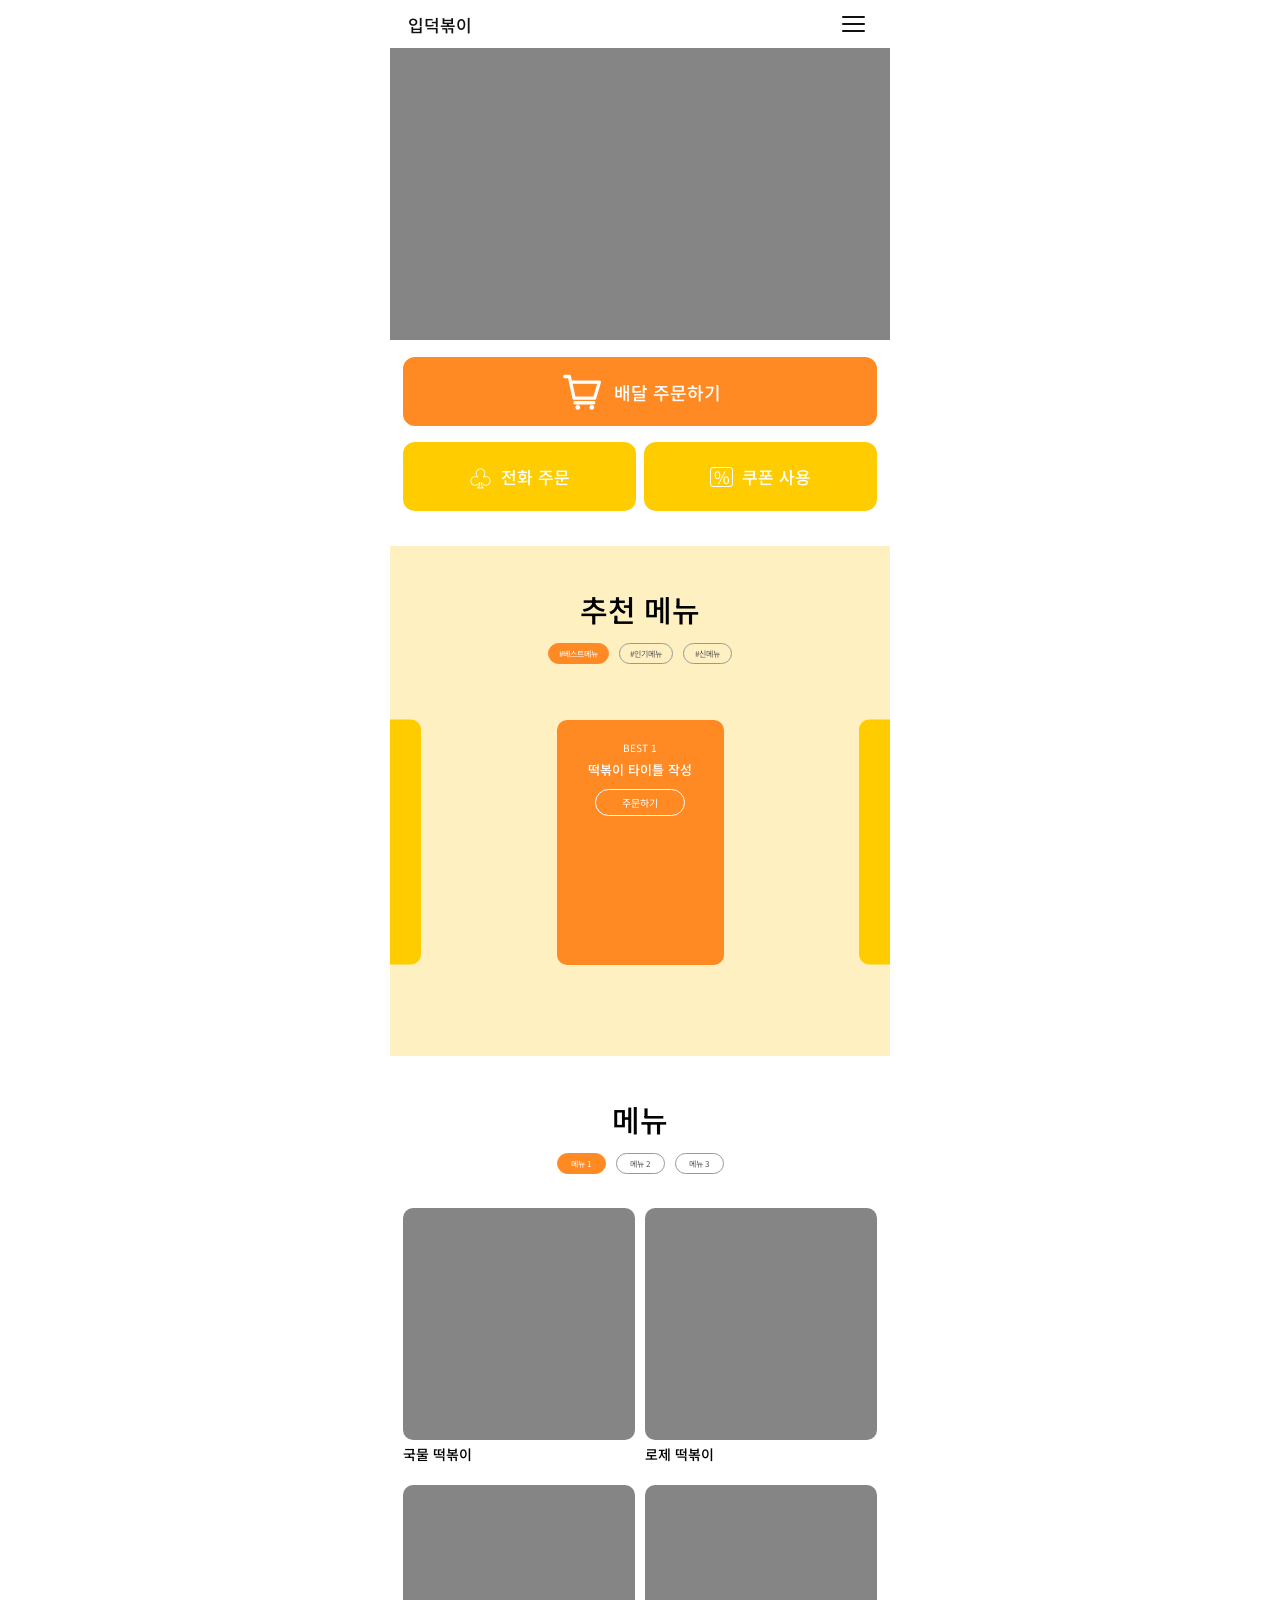
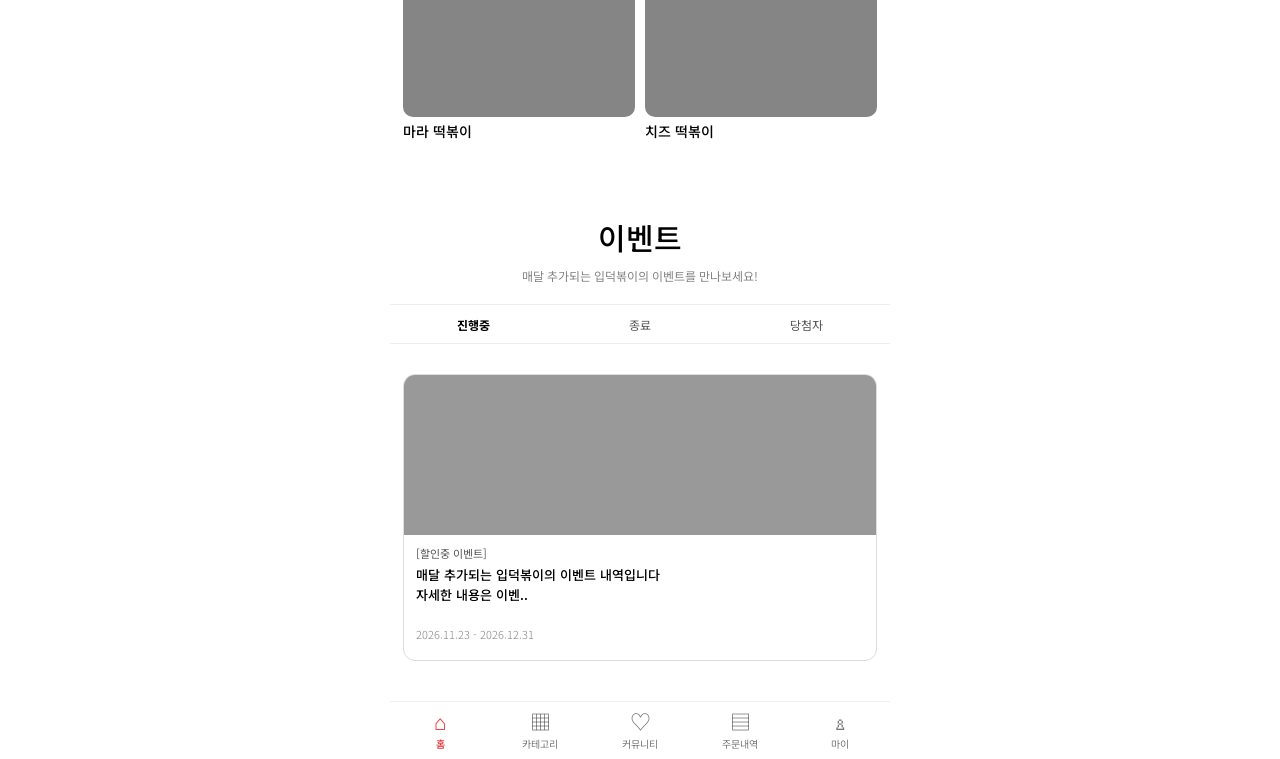
==== commit ebb8971d: "ipdeok_bokki part 2" ====
--- a/index.html
+++ b/index.html
@@ -22,20 +22,22 @@
     <!-- HEADER -->
     <header class="header">
 
-        <a href="index.html" class="logo">LOGO</a>
-
-        <!-- 햄버거 메뉴 -->
+        <a href="index.html" class="logo">
+            입덕볶이
+        </a>
+
         <button
             type="button"
             class="hamburger-button"
             id="menuOpen"
             aria-label="메뉴 열기"
             aria-expanded="false"
-            aria-controls="sideMenu"
-        >
+            aria-controls="sideMenu">
+
             <span></span>
             <span></span>
             <span></span>
+
         </button>
 
     </header>
@@ -44,10 +46,8 @@
     <!-- SIDE MENU -->
     <div class="menu-layer" id="menuLayer" aria-hidden="true">
 
-        <!-- 배경 -->
         <div class="menu-overlay" id="menuOverlay"></div>
 
-        <!-- 슬라이드 메뉴 -->
         <nav class="side-menu" id="sideMenu" aria-label="전체 메뉴">
 
             <div class="side-menu-header">
@@ -58,9 +58,10 @@
                     type="button"
                     class="menu-close-button"
                     id="menuClose"
-                    aria-label="메뉴 닫기"
-                >
+                    aria-label="메뉴 닫기">
+
                     &times;
+
                 </button>
 
             </div>
@@ -68,26 +69,30 @@
             <ul class="side-menu-list">
 
                 <li>
-                    <a href="lists.html" class="side-menu-link">
-                        메뉴 리스트 페이지
+                    <a href="sub/tteokbokki menu/tteokbokki menu.html"
+                       class="side-menu-link">
+                        떡볶이 메뉴
                     </a>
                 </li>
 
                 <li>
-                    <a href="detail.html" class="side-menu-link">
-                        상세 페이지
+                    <a href="sub/introduce/introduce.html"
+                       class="side-menu-link">
+                        소개
                     </a>
                 </li>
 
                 <li>
-                    <a href="payment.html" class="side-menu-link">
-                        결제 페이지
+                    <a href="sub/community/community.html"
+                       class="side-menu-link">
+                        커뮤니티
                     </a>
                 </li>
 
                 <li>
-                    <a href="payment_finish.html" class="side-menu-link">
-                        결제 완료 페이지
+                    <a href="sub/log-in/log-in.html"
+                       class="side-menu-link">
+                        로그인
                     </a>
                 </li>
 
@@ -100,7 +105,14 @@
 
     <!-- HERO -->
     <section class="hero">
-        <div class="hero-image"></div>
+
+        <!-- 나중에 실제 메인 이미지로 교체 -->
+        <a href="sub/tteokbokki menu/tteokbokki menu.html"
+           class="hero-image"
+           aria-label="떡볶이 메뉴 보기">
+
+        </a>
+
     </section>
 
 
@@ -109,38 +121,65 @@
 
         <div class="order-buttons">
 
-            <a href="#" class="order-button order-button-main">
+            <!-- 배달 주문하기 -->
+            <a href="sub/tteokbokki menu/tteokbokki menu.html"
+               class="order-button order-button-main">
 
                 <span class="delivery-icon" aria-hidden="true">
+
                     <svg viewBox="0 0 48 48" fill="none">
+
                         <path d="M5 8H10L15 31H37L42 14H12"
-                            stroke="currentColor"
-                            stroke-width="3.5"
-                            stroke-linecap="round"
-                            stroke-linejoin="round"/>
+                              stroke="currentColor"
+                              stroke-width="3.5"
+                              stroke-linecap="round"
+                              stroke-linejoin="round"/>
+
                         <path d="M16 36H36"
-                            stroke="currentColor"
-                            stroke-width="3.5"
-                            stroke-linecap="round"/>
-                        <circle cx="19" cy="41" r="2.5" fill="currentColor"/>
-                        <circle cx="34" cy="41" r="2.5" fill="currentColor"/>
+                              stroke="currentColor"
+                              stroke-width="3.5"
+                              stroke-linecap="round"/>
+
+                        <circle cx="19" cy="41" r="2.5"
+                                fill="currentColor"/>
+
+                        <circle cx="34" cy="41" r="2.5"
+                                fill="currentColor"/>
+
                     </svg>
+
                 </span>
 
                 <span>배달 주문하기</span>
 
             </a>
 
+
             <div class="order-button-row">
 
-                <a href="#" class="order-button">
-                    <span class="phone-icon" aria-hidden="true">♧</span>
+                <!-- 전화 주문 -->
+                <a href="tel:01000000000"
+                   class="order-button">
+
+                    <span class="phone-icon" aria-hidden="true">
+                        ♧
+                    </span>
+
                     <span>전화 주문</span>
+
                 </a>
 
-                <a href="#" class="order-button">
-                    <span class="coupon-icon" aria-hidden="true">%</span>
+
+                <!-- 쿠폰 사용 -->
+                <a href="sub/log-in/log-in.html"
+                   class="order-button">
+
+                    <span class="coupon-icon" aria-hidden="true">
+                        %
+                    </span>
+
                     <span>쿠폰 사용</span>
+
                 </a>
 
             </div>
@@ -153,49 +192,79 @@
     <!-- SECTION 2 : RECOMMEND -->
     <section class="recommend-section">
 
-        <h2 class="section-title">추천 메뉴</h2>
+        <h2 class="section-title">
+            추천 메뉴
+        </h2>
+
 
         <div class="hashtag-list">
 
-            <button type="button" class="hashtag active">
+            <button type="button"
+                    class="hashtag active"
+                    data-recommend="best">
                 #베스트메뉴
             </button>
 
-            <button type="button" class="hashtag">
+            <button type="button"
+                    class="hashtag"
+                    data-recommend="popular">
                 #인기메뉴
             </button>
 
-            <button type="button" class="hashtag">
+            <button type="button"
+                    class="hashtag"
+                    data-recommend="new">
                 #신메뉴
             </button>
 
         </div>
 
+
+        <!-- 추천 메뉴 카드 -->
         <div class="recommend-carousel">
 
-            <div class="recommend-card recommend-card-side left"></div>
-
-            <div class="recommend-card recommend-card-main">
+            <a href="sub/introduce/introduce.html"
+               class="recommend-card recommend-card-side left"
+               aria-label="이전 추천 메뉴">
+
+            </a>
+
+
+            <a href="sub/introduce/introduce.html"
+               class="recommend-card recommend-card-main">
 
                 <div class="recommend-content">
 
-                    <span class="recommend-label">BEST 1</span>
+                    <span class="recommend-label">
+                        BEST 1
+                    </span>
 
                     <p class="recommend-name">
                         떡볶이 타이틀 작성
                     </p>
 
-                    <a href="detail.html" class="recommend-button">
+                    <span class="recommend-button">
                         주문하기
-                    </a>
-
-                </div>
-
-                <div class="recommend-image-placeholder"></div>
-
-            </div>
-
-            <div class="recommend-card recommend-card-side right"></div>
+                    </span>
+
+                </div>
+
+                <!-- 추천 메뉴 이미지 -->
+                <div class="recommend-image-placeholder">
+
+                    <img src="images/recommend-tteokbokki.png"
+                         alt="추천 떡볶이">
+
+                </div>
+
+            </a>
+
+
+            <a href="sub/introduce/introduce.html"
+               class="recommend-card recommend-card-side right"
+               aria-label="다음 추천 메뉴">
+
+            </a>
 
         </div>
 
@@ -205,45 +274,97 @@
     <!-- SECTION 3 : MENU -->
     <section class="menu-section">
 
-        <h2 class="section-title">메뉴</h2>
+        <h2 class="section-title">
+            메뉴
+        </h2>
+
 
         <div class="hashtag-list">
 
-            <button type="button" class="hashtag active">
+            <button type="button"
+                    class="hashtag active"
+                    data-menu="1">
                 메뉴 1
             </button>
 
-            <button type="button" class="hashtag">
+            <button type="button"
+                    class="hashtag"
+                    data-menu="2">
                 메뉴 2
             </button>
 
-            <button type="button" class="hashtag">
+            <button type="button"
+                    class="hashtag"
+                    data-menu="3">
                 메뉴 3
             </button>
 
         </div>
 
+
+        <!-- 메뉴 목록 -->
         <div class="menu-grid">
 
-            <a href="lists.html" class="menu-item">
-                <div class="menu-image-placeholder"></div>
-                <p class="menu-item-title">떡볶이 타이틀 작성</p>
-            </a>
-
-            <a href="lists.html" class="menu-item">
-                <div class="menu-image-placeholder"></div>
-                <p class="menu-item-title">떡볶이 타이틀 작성</p>
-            </a>
-
-            <a href="lists.html" class="menu-item">
-                <div class="menu-image-placeholder"></div>
-                <p class="menu-item-title">떡볶이 타이틀 작성</p>
-            </a>
-
-            <a href="lists.html" class="menu-item">
-                <div class="menu-image-placeholder"></div>
-                <p class="menu-item-title">떡볶이 타이틀 작성</p>
-            </a>
+
+            <a href="sub/tteokbokki menu/tteokbokki menu.html"
+               class="menu-item">
+
+                <div class="menu-image-placeholder">
+                    <img src="images/menu-1.png"
+                         alt="국물 떡볶이">
+                </div>
+
+                <p class="menu-item-title">
+                    국물 떡볶이
+                </p>
+
+            </a>
+
+
+            <a href="sub/tteokbokki menu/tteokbokki menu.html"
+               class="menu-item">
+
+                <div class="menu-image-placeholder">
+                    <img src="images/menu-2.png"
+                         alt="로제 떡볶이">
+                </div>
+
+                <p class="menu-item-title">
+                    로제 떡볶이
+                </p>
+
+            </a>
+
+
+            <a href="sub/tteokbokki menu/tteokbokki menu.html"
+               class="menu-item">
+
+                <div class="menu-image-placeholder">
+                    <img src="images/menu-3.png"
+                         alt="마라 떡볶이">
+                </div>
+
+                <p class="menu-item-title">
+                    마라 떡볶이
+                </p>
+
+            </a>
+
+
+            <a href="sub/tteokbokki menu/tteokbokki menu.html"
+               class="menu-item">
+
+                <div class="menu-image-placeholder">
+                    <img src="images/menu-4.png"
+                         alt="치즈 떡볶이">
+                </div>
+
+                <p class="menu-item-title">
+                    치즈 떡볶이
+                </p>
+
+            </a>
+
 
         </div>
 
@@ -255,7 +376,9 @@
 
         <div class="event-heading">
 
-            <h2 class="section-title">이벤트</h2>
+            <h2 class="section-title">
+                이벤트
+            </h2>
 
             <p class="event-description">
                 매달 추가되는 입덕볶이의 이벤트를 만나보세요!
@@ -263,27 +386,43 @@
 
         </div>
 
+
+        <!-- 이벤트 탭 -->
         <div class="event-tabs">
 
-            <button type="button" class="event-tab active">
+            <button type="button"
+                    class="event-tab active"
+                    data-event="ongoing">
                 진행중
             </button>
 
-            <button type="button" class="event-tab">
+            <button type="button"
+                    class="event-tab"
+                    data-event="ended">
                 종료
             </button>
 
-            <button type="button" class="event-tab">
+            <button type="button"
+                    class="event-tab"
+                    data-event="winner">
                 당첨자
             </button>
 
         </div>
 
+
+        <!-- 이벤트 콘텐츠 -->
         <div class="event-list">
 
-            <a href="#" class="event-card">
-
-                <div class="event-image-placeholder"></div>
+            <a href="sub/community/community.html"
+               class="event-card">
+
+                <div class="event-image-placeholder">
+
+                    <img src="images/event.png"
+                         alt="입덕볶이 이벤트">
+
+                </div>
 
                 <div class="event-content">
 
@@ -292,7 +431,7 @@
                     </p>
 
                     <h3 class="event-title">
-                        매달 추가되는 입덕볶이의 이벤트 내역입니다
+                        매달 추가되는 입덕볶이의 이벤트 내역입니다<br>
                         자세한 내용은 이벤..
                     </h3>
 
@@ -308,11 +447,52 @@
 
     </section>
 
+
+    <!-- BOTTOM NAVIGATION -->
+    <nav class="bottom-navigation" aria-label="하단 메뉴">
+
+        <a href="index.html" class="bottom-nav-item active">
+            <span class="bottom-nav-icon">⌂</span>
+            <span>홈</span>
+        </a>
+
+        <a href="sub/tteokbokki menu/tteokbokki menu.html"
+           class="bottom-nav-item">
+            <span class="bottom-nav-icon">▦</span>
+            <span>카테고리</span>
+        </a>
+
+        <a href="sub/community/community.html"
+           class="bottom-nav-item">
+            <span class="bottom-nav-icon">♡</span>
+            <span>커뮤니티</span>
+        </a>
+
+        <a href="sub/payment/payment.html"
+           class="bottom-nav-item">
+            <span class="bottom-nav-icon">▤</span>
+            <span>주문내역</span>
+        </a>
+
+        <a href="sub/log-in/log-in.html"
+           class="bottom-nav-item">
+            <span class="bottom-nav-icon">♙</span>
+            <span>마이</span>
+        </a>
+
+    </nav>
+
 </div>
 
 
-<!-- JAVASCRIPT : SIDE MENU -->
+<!-- =================================
+     JAVASCRIPT
+================================= -->
 <script>
+
+    // =================================
+    // SIDE MENU
+    // =================================
 
     const menuOpen = document.getElementById('menuOpen');
     const menuClose = document.getElementById('menuClose');
@@ -321,7 +501,6 @@
     const sideMenuLinks = document.querySelectorAll('.side-menu-link');
 
 
-    // 메뉴 열기
     function openMenu() {
 
         menuLayer.classList.add('is-open');
@@ -335,7 +514,6 @@
     }
 
 
-    // 메뉴 닫기
     function closeMenu() {
 
         menuLayer.classList.remove('is-open');
@@ -349,19 +527,13 @@
     }
 
 
-    // 햄버거 버튼 클릭
     menuOpen.addEventListener('click', openMenu);
 
-
-    // 닫기 버튼 클릭
     menuClose.addEventListener('click', closeMenu);
 
-
-    // 메뉴 외부 배경 클릭
     menuOverlay.addEventListener('click', closeMenu);
 
 
-    // 메뉴 항목 클릭
     sideMenuLinks.forEach(function(link) {
 
         link.addEventListener('click', function() {
@@ -373,18 +545,80 @@
     });
 
 
-    // ESC 키로 메뉴 닫기
     document.addEventListener('keydown', function(event) {
 
         if (event.key === 'Escape') {
-
             closeMenu();
-
         }
 
     });
 
+
+    // =================================
+    // HASHTAG ACTIVE
+    // =================================
+
+    const hashtagButtons = document.querySelectorAll('.hashtag');
+
+
+    hashtagButtons.forEach(function(button) {
+
+        button.addEventListener('click', function() {
+
+            const parent = button.parentElement;
+
+            parent.querySelectorAll('.hashtag').forEach(function(item) {
+
+                item.classList.remove('active');
+
+            });
+
+            button.classList.add('active');
+
+        });
+
+    });
+
+
+    // =================================
+    // EVENT TAB ACTIVE
+    // =================================
+
+    const eventTabs = document.querySelectorAll('.event-tab');
+
+
+    eventTabs.forEach(function(button) {
+
+        button.addEventListener('click', function() {
+
+            eventTabs.forEach(function(item) {
+
+                item.classList.remove('active');
+
+            });
+
+            button.classList.add('active');
+
+        });
+
+    });
+
+
+    // =================================
+    // IMAGE FALLBACK
+    // =================================
+
+    document.querySelectorAll('img').forEach(function(img) {
+
+        img.addEventListener('error', function() {
+
+            img.style.display = 'none';
+
+        });
+
+    });
+
 </script>
 
 </body>
-</html>+</html>
--- a/css/style.css
+++ b/css/style.css
@@ -1,5 +1,5 @@
 /* =========================================
-   01. RESET & COMMON
+   01. RESET
 ========================================= */
 
 * {
@@ -16,13 +16,14 @@
 body {
     width: 100%;
     min-height: 100vh;
+
+    background-color: #ffffff;
+
+    color: #000000;
+
     font-family: 'Noto Sans KR', sans-serif;
-    color: #000000;
-    background-color: #ffffff;
-}
-
-body.menu-open {
-    overflow: hidden;
+
+    -webkit-font-smoothing: antialiased;
 }
 
 a {
@@ -32,40 +33,60 @@
 
 button {
     font-family: inherit;
+    cursor: pointer;
     border: none;
-    cursor: pointer;
-}
+}
+
+img {
+    display: block;
+    max-width: 100%;
+}
+
+
+/* =========================================
+   02. APP
+========================================= */
 
 #app {
     position: relative;
+
     width: 100%;
     max-width: 500px;
     min-height: 100vh;
+
     margin: 0 auto;
+
+    overflow: hidden;
+
     background-color: #ffffff;
 }
 
 
 /* =========================================
-   02. HEADER
+   03. HEADER
 ========================================= */
 
 .header {
     position: relative;
-    z-index: 10;
+    z-index: 20;
+
     display: flex;
     align-items: center;
     justify-content: space-between;
-    width: 100%;
-    height: 52px;
-    padding: 0 19px;
+
+    width: 100%;
+    height: 48px;
+
+    padding: 0 18px;
+
     background-color: #ffffff;
 }
 
 .logo {
-    font-size: 16px;
+    color: #111111;
+
+    font-size: 17px;
     font-weight: 500;
-    color: #000000;
 }
 
 
@@ -75,37 +96,45 @@
     display: flex;
     flex-direction: column;
     justify-content: center;
-    align-items: center;
+
+    width: 30px;
+    height: 30px;
+
     gap: 5px;
-    width: 36px;
-    height: 36px;
-    padding: 5px;
-    background: transparent;
+
+    background-color: transparent;
 }
 
 .hamburger-button span {
     display: block;
+
     width: 23px;
     height: 2px;
-    border-radius: 5px;
-    background-color: #000000;
-}
-
-
-/* =========================================
-   03. SIDE MENU
+
+    border-radius: 2px;
+
+    background-color: #111111;
+}
+
+
+/* =========================================
+   04. SIDE MENU
 ========================================= */
 
 .menu-layer {
     position: fixed;
-    z-index: 1000;
     inset: 0;
+
+    z-index: 100;
+
     visibility: hidden;
+
     pointer-events: none;
 }
 
 .menu-layer.is-open {
     visibility: visible;
+
     pointer-events: auto;
 }
 
@@ -115,9 +144,12 @@
 .menu-overlay {
     position: absolute;
     inset: 0;
+
     background-color: rgba(0, 0, 0, 0.45);
+
     opacity: 0;
-    transition: opacity 0.35s ease;
+
+    transition: opacity 0.3s ease;
 }
 
 .menu-layer.is-open .menu-overlay {
@@ -125,19 +157,28 @@
 }
 
 
-/* 오른쪽 슬라이드 메뉴 */
+/* 슬라이드 메뉴 */
 
 .side-menu {
     position: absolute;
     top: 0;
-    right: max(0px, calc((100vw - 500px) / 2));
-    width: min(66.6667vw, 333px);
+    right: 0;
+
+    display: flex;
+    flex-direction: column;
+
+    width: 66.666%;
+    max-width: 420px;
     height: 100%;
-    min-height: 100vh;
-    padding: 0 22px;
+
+    padding: 24px 22px;
+
     background-color: #ffffff;
-    transform: translateX(105%);
-    transition: transform 0.35s ease;
+
+    transform: translateX(100%);
+
+    transition: transform 0.3s ease;
+
     overflow-y: auto;
 }
 
@@ -152,23 +193,29 @@
     display: flex;
     align-items: center;
     justify-content: space-between;
-    height: 65px;
-    border-bottom: 1px solid #eeeeee;
+
+    width: 100%;
+    height: 45px;
 }
 
 .side-menu-title {
-    font-size: 20px;
+    color: #111111;
+
+    font-size: 24px;
     font-weight: 700;
-    color: #000000;
 }
 
 .menu-close-button {
-    width: 35px;
-    height: 35px;
-    background: transparent;
-    color: #000000;
-    font-size: 32px;
+    width: 32px;
+    height: 32px;
+
+    background-color: transparent;
+
+    color: #111111;
+
+    font-size: 35px;
     font-weight: 300;
+
     line-height: 1;
 }
 
@@ -178,8 +225,14 @@
 .side-menu-list {
     display: flex;
     flex-direction: column;
+
+    width: 100%;
+
+    gap: 0;
+
+    margin-top: 55px;
+
     list-style: none;
-    padding-top: 20px;
 }
 
 .side-menu-list li {
@@ -189,434 +242,701 @@
 .side-menu-link {
     display: flex;
     align-items: center;
-    width: 100%;
-    min-height: 65px;
-    font-size: 16px;
-    font-weight: 500;
-    color: #222222;
-    transition: color 0.2s ease;
-}
-
-.side-menu-link:hover {
-    color: #ff922e;
-}
-
-
-/* =========================================
-   04. HERO SECTION
+
+    width: 100%;
+    min-height: 90px;
+
+    color: #111111;
+
+    font-size: 19px;
+    font-weight: 400;
+}
+
+.side-menu-link:active {
+    color: #f58220;
+}
+
+
+/* 메뉴 열렸을 때 배경 스크롤 방지 */
+
+body.menu-open {
+    overflow: hidden;
+}
+
+
+/* =========================================
+   05. HERO
 ========================================= */
 
 .hero {
     width: 100%;
+}
+
+.hero-image {
+    display: block;
+
+    width: 100%;
     height: 292px;
+
     background-color: #858585;
-}
-
-.hero-image {
-    width: 100%;
-    height: 100%;
-    background-color: #858585;
-    background-image: url('../images/hero.jpg');
+
+    background-image: url("../images/main-hero.png");
+    background-size: cover;
     background-position: center;
-    background-size: cover;
-    background-repeat: no-repeat;
-}
-
-
-/* =========================================
-   05. SECTION 1 : ORDER
+
+    overflow: hidden;
+}
+
+
+/* =========================================
+   06. ORDER SECTION
 ========================================= */
 
 .order-section {
     width: 100%;
-    padding: 17px 14px 36px;
+
+    padding: 17px 13px 35px;
+
     background-color: #ffffff;
 }
 
 .order-buttons {
     display: flex;
     flex-direction: column;
+
+    width: 100%;
+
     gap: 16px;
 }
 
+
+/* 공통 주문 버튼 */
+
 .order-button {
     display: flex;
     align-items: center;
     justify-content: center;
-    gap: 10px;
-    width: 100%;
-    height: 80px;
-    border-radius: 15px;
+
+    width: 100%;
+    height: 69px;
+
+    border-radius: 12px;
+
     background-color: #ffcc00;
+
     color: #ffffff;
-    font-size: 18px;
-    font-weight: 500;
-}
-
-.order-button-main {
-    height: 80px;
-    background-color: #ff922e;
-    font-size: 19px;
-}
-
-.order-button-row {
-    display: grid;
-    grid-template-columns: repeat(2, minmax(0, 1fr));
-    gap: 10px;
-}
-
-.order-button-row .order-button {
-    height: 80px;
-}
-
-
-/* 배달 아이콘 */
-
-.delivery-icon {
-    display: flex;
-    align-items: center;
-    justify-content: center;
-    width: 42px;
-    height: 42px;
-}
-
-.delivery-icon svg {
-    width: 100%;
-    height: 100%;
-}
-
-
-/* 전화 아이콘 */
-
-.phone-icon {
-    font-size: 27px;
-    line-height: 1;
-}
-
-
-/* 쿠폰 아이콘 */
-
-.coupon-icon {
-    display: flex;
-    align-items: center;
-    justify-content: center;
-    width: 27px;
-    height: 23px;
-    border: 2px solid #ffffff;
-    border-radius: 4px;
+
     font-size: 17px;
     font-weight: 500;
-}
-
-
-/* =========================================
-   06. COMMON SECTION TITLE
+
+    gap: 9px;
+
+    transition:
+        transform 0.15s ease,
+        opacity 0.15s ease;
+}
+
+.order-button:active {
+    transform: scale(0.98);
+    opacity: 0.85;
+}
+
+
+/* 배달 주문하기 */
+
+.order-button-main {
+    height: 69px;
+
+    background-color: #ff8a24;
+
+    font-size: 18px;
+}
+
+
+/* 버튼 아이콘 */
+
+.delivery-icon {
+    display: flex;
+    align-items: center;
+    justify-content: center;
+
+    width: 45px;
+    height: 45px;
+}
+
+.delivery-icon svg {
+    width: 100%;
+    height: 100%;
+}
+
+
+/* 전화 / 쿠폰 버튼 */
+
+.order-button-row {
+    display: flex;
+
+    width: 100%;
+
+    gap: 8px;
+}
+
+.order-button-row .order-button {
+    flex: 1;
+
+    min-width: 0;
+}
+
+
+/* 전화 아이콘 */
+
+.phone-icon {
+    font-size: 23px;
+    font-weight: 400;
+}
+
+
+/* 쿠폰 아이콘 */
+
+.coupon-icon {
+    display: flex;
+    align-items: center;
+    justify-content: center;
+
+    width: 23px;
+    height: 20px;
+
+    border: 1.5px solid #ffffff;
+    border-radius: 3px;
+
+    font-size: 17px;
+    font-weight: 400;
+}
+
+
+/* =========================================
+   07. SECTION TITLE
 ========================================= */
 
 .section-title {
-    text-align: center;
+    color: #000000;
+
     font-size: 30px;
     font-weight: 500;
+
+    line-height: 1.4;
+
+    text-align: center;
+}
+
+
+/* =========================================
+   08. HASHTAG
+========================================= */
+
+.hashtag-list {
+    display: flex;
+    align-items: center;
+    justify-content: center;
+
+    width: 100%;
+
+    gap: 10px;
+}
+
+
+/* 해시태그 버튼 */
+
+.hashtag {
+    display: flex;
+    align-items: center;
+    justify-content: center;
+
+    min-width: 49px;
+    height: 21px;
+
+    padding: 0 10px;
+
+    border: 1px solid #999999;
+    border-radius: 20px;
+
+    background-color: transparent;
+
+    color: #555555;
+
+    font-size: 8px;
+    font-weight: 400;
+
+    white-space: nowrap;
+}
+
+
+/* 활성화 */
+
+.hashtag.active {
+    border-color: #ff8a24;
+
+    background-color: #ff8a24;
+
+    color: #ffffff;
+}
+
+
+/* =========================================
+   09. RECOMMEND SECTION
+========================================= */
+
+.recommend-section {
+    position: relative;
+
+    width: 100%;
+    height: 510px;
+
+    padding-top: 42px;
+
+    background-color: #fff0c2;
+
+    overflow: hidden;
+}
+
+.recommend-section .hashtag-list {
+    margin-top: 13px;
+}
+
+
+/* 추천 메뉴 캐러셀 */
+
+.recommend-carousel {
+    position: relative;
+
+    display: flex;
+    align-items: center;
+    justify-content: center;
+
+    width: 100%;
+    height: 300px;
+
+    margin-top: 28px;
+}
+
+
+/* 추천 카드 공통 */
+
+.recommend-card {
+    display: flex;
+    flex-direction: column;
+    align-items: center;
+
+    border-radius: 10px;
+
+    overflow: hidden;
+}
+
+
+/* 가운데 추천 카드 */
+
+.recommend-card-main {
+    position: relative;
+    z-index: 2;
+
+    width: 167px;
+    height: 245px;
+
+    padding: 20px 10px;
+
+    background-color: #ff8a24;
+
+    color: #ffffff;
+
+    text-align: center;
+}
+
+
+/* 양쪽 카드 */
+
+.recommend-card-side {
+    position: absolute;
+    top: 50%;
+
+    width: 100px;
+    height: 245px;
+
+    background-color: #ffcc00;
+
+    transform: translateY(-50%);
+}
+
+.recommend-card-side.left {
+    left: -69px;
+}
+
+.recommend-card-side.right {
+    right: -69px;
+}
+
+
+/* 추천 콘텐츠 */
+
+.recommend-content {
+    display: flex;
+    flex-direction: column;
+    align-items: center;
+
+    width: 100%;
+}
+
+.recommend-label {
+    color: #ffffff;
+
+    font-size: 10px;
+    font-weight: 400;
+}
+
+.recommend-name {
+    margin-top: 5px;
+
+    color: #ffffff;
+
+    font-size: 13px;
+    font-weight: 500;
+}
+
+
+/* 주문하기 버튼 */
+
+.recommend-button {
+    display: flex;
+    align-items: center;
+    justify-content: center;
+
+    width: 90px;
+    height: 27px;
+
+    margin-top: 10px;
+
+    border: 1px solid #ffffff;
+    border-radius: 15px;
+
+    color: #ffffff;
+
+    font-size: 10px;
+    font-weight: 400;
+}
+
+
+/* 추천 메뉴 이미지 */
+
+.recommend-image-placeholder {
+    display: flex;
+    align-items: center;
+    justify-content: center;
+
+    width: 145px;
+    height: 145px;
+
+    margin-top: 15px;
+
+    overflow: hidden;
+}
+
+.recommend-image-placeholder img {
+    width: 100%;
+    height: 100%;
+
+    object-fit: contain;
+}
+
+
+/* =========================================
+   10. MENU SECTION
+========================================= */
+
+.menu-section {
+    width: 100%;
+
+    padding: 42px 13px 50px;
+
+    background-color: #ffffff;
+}
+
+.menu-section .hashtag-list {
+    margin-top: 13px;
+}
+
+
+/* 메뉴 그리드 */
+
+.menu-grid {
+    display: grid;
+
+    grid-template-columns: repeat(2, minmax(0, 1fr));
+
+    gap: 20px 10px;
+
+    width: 100%;
+
+    margin-top: 34px;
+}
+
+
+/* 메뉴 아이템 */
+
+.menu-item {
+    display: block;
+
+    width: 100%;
+
+    min-width: 0;
+}
+
+
+/* 메뉴 이미지 */
+
+.menu-image-placeholder {
+    width: 100%;
+    aspect-ratio: 1 / 1;
+
+    border-radius: 10px;
+
+    background-color: #858585;
+
+    overflow: hidden;
+}
+
+.menu-image-placeholder img {
+    width: 100%;
+    height: 100%;
+
+    object-fit: cover;
+}
+
+
+/* 메뉴 타이틀 */
+
+.menu-item-title {
+    margin-top: 5px;
+
     color: #000000;
-}
-
-
-/* =========================================
-   07. SECTION 2 : RECOMMEND
-========================================= */
-
-.recommend-section {
-    width: 100%;
-    min-height: 510px;
-    padding-top: 42px;
-    padding-bottom: 65px;
+
+    font-size: 14px;
+    font-weight: 500;
+
+    line-height: 1.4;
+}
+
+
+/* =========================================
+   11. EVENT SECTION
+========================================= */
+
+.event-section {
+    width: 100%;
+
+    padding-bottom: 40px;
+
+    background-color: #ffffff;
+}
+
+
+/* 이벤트 헤더 */
+
+.event-heading {
+    width: 100%;
+
+    padding: 25px 15px 20px;
+
+    text-align: center;
+}
+
+.event-description {
+    margin-top: 9px;
+
+    color: #838383;
+
+    font-size: 12px;
+    font-weight: 400;
+}
+
+
+/* 이벤트 탭 */
+
+.event-tabs {
+    display: flex;
+    align-items: center;
+
+    width: 100%;
+    height: 40px;
+
+    border-top: 1px solid #eeeeee;
+    border-bottom: 1px solid #eeeeee;
+}
+
+.event-tab {
+    flex: 1;
+
+    height: 100%;
+
+    background-color: #ffffff;
+
+    color: #555555;
+
+    font-size: 12px;
+    font-weight: 400;
+}
+
+.event-tab.active {
+    color: #000000;
+
+    font-weight: 700;
+}
+
+
+/* 이벤트 목록 */
+
+.event-list {
+    width: 100%;
+
+    padding: 30px 13px 0;
+}
+
+
+/* 이벤트 카드 */
+
+.event-card {
+    display: block;
+
+    width: 100%;
+
+    border: 1px solid #dddddd;
+    border-radius: 12px;
+
+    background-color: #ffffff;
+
     overflow: hidden;
-    background-color: #fff2c4;
-}
-
-.recommend-section .section-title {
-    margin-bottom: 17px;
-}
-
-
-/* 해시태그 */
-
-.hashtag-list {
-    display: flex;
-    align-items: center;
-    justify-content: center;
-    gap: 10px;
-}
-
-.hashtag {
-    display: flex;
-    align-items: center;
-    justify-content: center;
-    min-width: 48px;
-    height: 20px;
-    padding: 0 12px;
-    border: 1px solid #cccccc;
-    border-radius: 20px;
-    background-color: transparent;
-    color: #777777;
-    font-size: 9px;
-    font-weight: 400;
-    white-space: nowrap;
-}
-
-.hashtag.active {
-    border-color: #ff922e;
-    background-color: #ff922e;
-    color: #ffffff;
-}
-
-
-/* 추천 메뉴 슬라이드 */
-
-.recommend-carousel {
-    display: flex;
-    align-items: center;
-    justify-content: center;
-    gap: 16px;
-    width: 100%;
-    margin-top: 29px;
-}
-
-.recommend-card {
-    flex-shrink: 0;
-    height: 245px;
-    border-radius: 13px;
-}
-
-
-/* 좌우 카드 */
-
-.recommend-card-side {
-    width: 12%;
-    background-color: #ffcc00;
-}
-
-.recommend-card-side.left {
-    border-radius: 0 13px 13px 0;
-}
-
-.recommend-card-side.right {
-    border-radius: 13px 0 0 13px;
-}
-
-
-/* 중앙 카드 */
-
-.recommend-card-main {
-    display: flex;
-    flex-direction: column;
-    align-items: center;
-    width: 64%;
-    padding: 29px 12px 10px;
-    background-color: #ff922e;
-    color: #ffffff;
-    text-align: center;
-}
-
-.recommend-content {
-    width: 100%;
-}
-
-.recommend-label {
-    display: block;
+}
+
+
+/* 이벤트 이미지 */
+
+.event-image-placeholder {
+    width: 100%;
+    height: 160px;
+
+    background-color: #999999;
+
+    overflow: hidden;
+}
+
+.event-image-placeholder img {
+    width: 100%;
+    height: 100%;
+
+    object-fit: cover;
+}
+
+
+/* 이벤트 내용 */
+
+.event-content {
+    padding: 10px 12px 18px;
+}
+
+.event-subtitle {
+    color: #555555;
+
     font-size: 11px;
     font-weight: 400;
 }
 
-.recommend-name {
-    margin-top: 3px;
+.event-title {
+    margin-top: 4px;
+
+    color: #000000;
+
     font-size: 13px;
     font-weight: 500;
-}
-
-.recommend-button {
-    display: flex;
-    align-items: center;
-    justify-content: center;
-    width: 90px;
-    height: 27px;
-    margin: 12px auto 0;
-    border: 1px solid #ffffff;
-    border-radius: 9px;
-    color: #ffffff;
-    font-size: 11px;
-    font-weight: 400;
-}
-
-
-/* 추천 메뉴 이미지 */
-
-.recommend-image-placeholder {
-    width: 100%;
-    max-width: 135px;
-    aspect-ratio: 1 / 1;
-    margin-top: 16px;
-    border-radius: 50%;
-    background-color: #e5e5e5;
-    background-image: url('../images/recommend-menu.jpg');
-    background-position: center;
-    background-size: cover;
-    background-repeat: no-repeat;
-}
-
-
-/* =========================================
-   08. SECTION 3 : MENU
-========================================= */
-
-.menu-section {
-    width: 100%;
-    padding: 42px 13px 70px;
-    background-color: #ffffff;
-}
-
-.menu-section .hashtag-list {
-    margin-top: 15px;
-    margin-bottom: 33px;
-}
-
-
-/* 메뉴 그리드 */
-
-.menu-grid {
-    display: grid;
-    grid-template-columns: repeat(2, minmax(0, 1fr));
-    column-gap: 10px;
-    row-gap: 18px;
-}
-
-.menu-item {
-    display: block;
-    width: 100%;
-    min-width: 0;
-}
-
-.menu-image-placeholder {
-    width: 100%;
-    aspect-ratio: 1 / 1;
-    border-radius: 11px;
-    background-color: #858585;
-}
-
-.menu-item-title {
-    margin-top: 5px;
-    font-size: 12px;
-    font-weight: 500;
-    color: #000000;
-}
-
-
-/* =========================================
-   09. SECTION 4 : EVENT
-========================================= */
-
-.event-section {
-    width: 100%;
-    padding-top: 5px;
-    padding-bottom: 70px;
-    background-color: #ffffff;
-}
-
-.event-heading {
-    padding: 0 12px 20px;
-    text-align: center;
-}
-
-.event-heading .section-title {
-    margin-bottom: 8px;
-}
-
-.event-description {
+
+    line-height: 1.5;
+}
+
+.event-date {
+    margin-top: 22px;
+
     color: #838383;
-    font-size: 13px;
-    font-weight: 400;
-}
-
-
-/* 이벤트 탭 */
-
-.event-tabs {
-    display: grid;
-    grid-template-columns: repeat(3, 1fr);
-    width: 100%;
-    height: 38px;
-    border-top: 1px solid #eeeeee;
-    border-bottom: 1px solid #eeeeee;
-}
-
-.event-tab {
-    background-color: #ffffff;
-    color: #777777;
-    font-size: 11px;
-    font-weight: 400;
-}
-
-.event-tab.active {
-    color: #000000;
-    font-weight: 500;
-}
-
-
-/* 이벤트 카드 */
-
-.event-list {
-    width: 100%;
-    padding: 31px 13px 0;
-}
-
-.event-card {
-    display: block;
-    width: 100%;
-    overflow: hidden;
-    border: 1px solid #dddddd;
-    border-radius: 13px;
-    background-color: #ffffff;
-}
-
-.event-image-placeholder {
-    width: 100%;
-    aspect-ratio: 1.25 / 1;
-    border-radius: 12px;
-    background-color: #99999d;
-    background-image: url('../images/event.jpg');
-    background-position: center;
-    background-size: cover;
-    background-repeat: no-repeat;
-}
-
-.event-content {
-    padding: 10px 11px 23px;
-}
-
-.event-subtitle {
-    margin-bottom: 3px;
-    color: #555555;
-    font-size: 11px;
-    font-weight: 400;
-}
-
-.event-title {
-    color: #000000;
-    font-size: 12px;
-    font-weight: 500;
-    line-height: 1.5;
-}
-
-.event-date {
-    margin-top: 24px;
-    color: #838383;
+
     font-size: 11px;
     font-weight: 300;
 }
 
 
 /* =========================================
-   10. RESPONSIVE
+   12. BOTTOM NAVIGATION
+========================================= */
+
+.bottom-navigation {
+    position: sticky;
+    bottom: 0;
+
+    z-index: 15;
+
+    display: flex;
+    align-items: center;
+    justify-content: space-around;
+
+    width: 100%;
+    height: 58px;
+
+    border-top: 1px solid #eeeeee;
+
+    background-color: #ffffff;
+}
+
+
+/* 하단 메뉴 아이템 */
+
+.bottom-nav-item {
+    display: flex;
+    flex-direction: column;
+    align-items: center;
+    justify-content: center;
+
+    flex: 1;
+
+    height: 100%;
+
+    gap: 3px;
+
+    color: #777777;
+
+    font-size: 10px;
+    font-weight: 400;
+}
+
+
+/* 하단 아이콘 */
+
+.bottom-nav-icon {
+    display: flex;
+    align-items: center;
+    justify-content: center;
+
+    height: 22px;
+
+    font-size: 21px;
+    line-height: 1;
+}
+
+
+/* 활성화 메뉴 */
+
+.bottom-nav-item.active {
+    color: #e9282d;
+
+    font-weight: 500;
+}
+
+
+/* =========================================
+   13. RESPONSIVE
 ========================================= */
 
 @media (min-width: 501px) {
@@ -627,22 +947,36 @@
 
 }
 
+
+/* 작은 화면 */
+
 @media (max-width: 350px) {
 
+    .hero-image {
+        height: 260px;
+    }
+
     .order-button {
+        height: 62px;
+
         font-size: 15px;
     }
 
+    .order-button-main {
+        height: 65px;
+    }
+
     .recommend-card-main {
-        width: 64%;
+        width: 155px;
     }
 
-    .menu-item-title {
-        font-size: 11px;
+    .recommend-image-placeholder {
+        width: 135px;
+        height: 135px;
     }
 
-    .section-title {
-        font-size: 27px;
+    .menu-grid {
+        gap: 18px 8px;
     }
 
 }
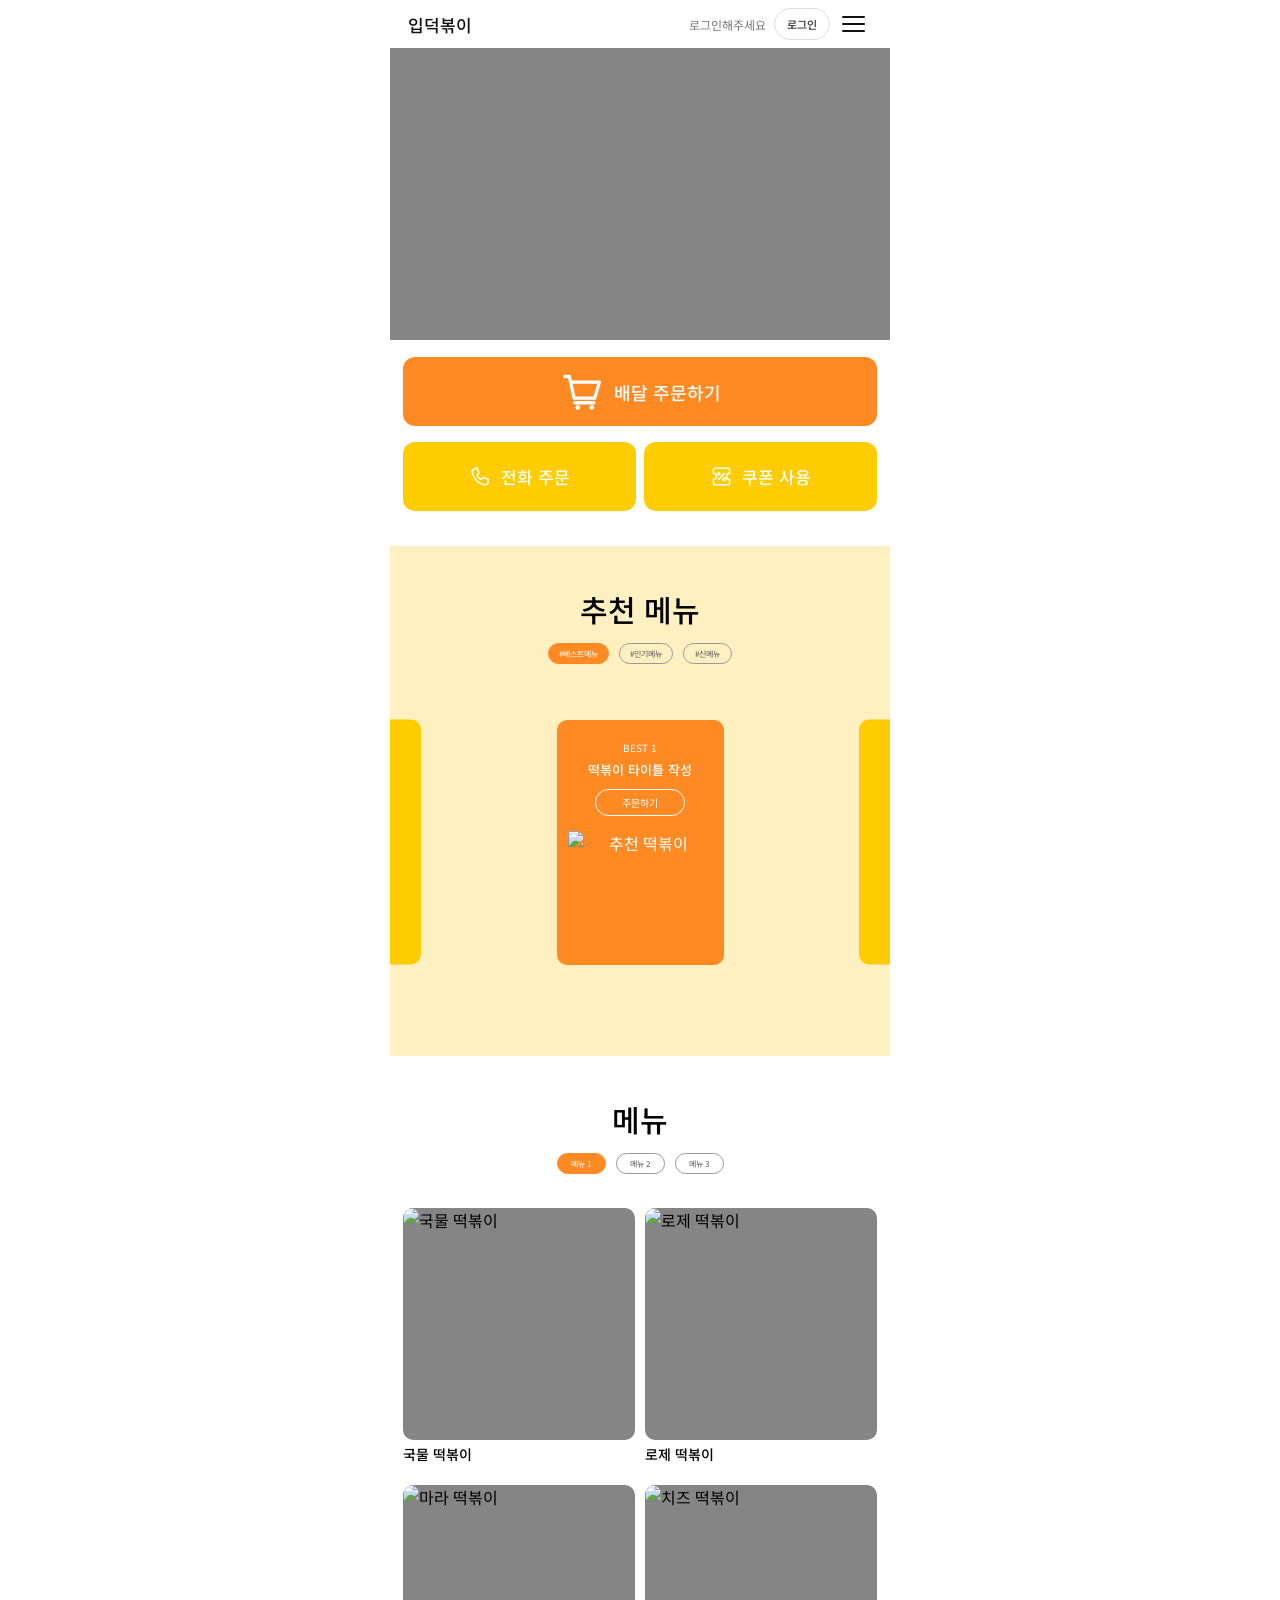
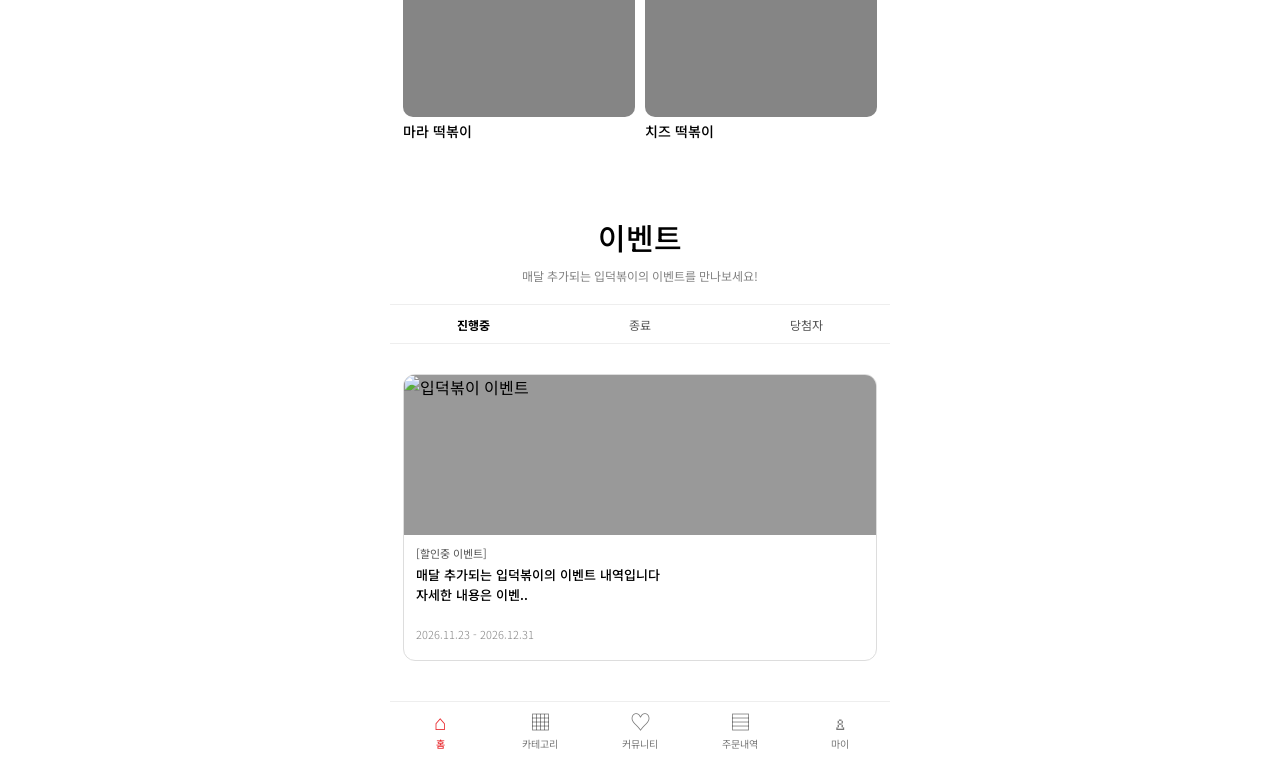
==== commit 719f5aaa: "ipdeok_bokki part 3" ====
--- a/index.html
+++ b/index.html
@@ -1,486 +1,895 @@
 <!DOCTYPE html>
 <html lang="ko">
 <head>
-    <meta charset="UTF-8">
-    <meta name="viewport" content="width=device-width, initial-scale=1.0">
-
-    <title>입덕볶이 메인 페이지</title>
-
-    <!-- Noto Sans KR -->
-    <link rel="preconnect" href="https://fonts.googleapis.com">
-    <link rel="preconnect" href="https://fonts.gstatic.com" crossorigin>
-    <link href="https://fonts.googleapis.com/css2?family=Noto+Sans+KR:wght@300;400;500;700&display=swap" rel="stylesheet">
-
-    <!-- 메인 페이지 CSS -->
-    <link rel="stylesheet" href="css/style.css">
+<meta charset="UTF-8">
+<meta name="viewport" content="width=device-width, initial-scale=1.0">
+<title>입덕볶이 메인 페이지</title>
+
+<link rel="preconnect" href="https://fonts.googleapis.com">
+<link rel="preconnect" href="https://fonts.gstatic.com" crossorigin>
+<link href="https://fonts.googleapis.com/css2?family=Noto+Sans+KR:wght@300;400;500;700&display=swap" rel="stylesheet">
+
+<link rel="stylesheet" href="css/style.css">
+
+<style>
+.header-user {
+    display: flex;
+    align-items: center;
+    gap: 8px;
+    margin-left: auto;
+    font-size: 12px;
+}
+
+.header-user button {
+    border: 1px solid #ddd;
+    border-radius: 20px;
+    background: white;
+    padding: 7px 12px;
+    cursor: pointer;
+}
+
+.auth-modal {
+    position: fixed;
+    inset: 0;
+    z-index: 9999;
+    display: none;
+    align-items: center;
+    justify-content: center;
+    padding: 20px;
+}
+
+.auth-modal.is-open {
+    display: flex;
+}
+
+.auth-modal-overlay {
+    position: absolute;
+    inset: 0;
+    background: #0007;
+}
+
+.auth-modal-content {
+    position: relative;
+    z-index: 1;
+    width: 100%;
+    max-width: 360px;
+    padding: 28px 22px;
+    border-radius: 24px;
+    background: #fff;
+    box-sizing: border-box;
+}
+
+.auth-modal-content h2 {
+    text-align: center;
+    color: #e5232c;
+}
+
+.auth-modal-close {
+    position: absolute;
+    right: 15px;
+    top: 10px;
+    border: 0;
+    background: none;
+    font-size: 28px;
+    cursor: pointer;
+}
+
+.auth-tabs {
+    display: flex;
+    margin-bottom: 20px;
+    border-bottom: 1px solid #eee;
+}
+
+.auth-tab {
+    flex: 1;
+    padding: 12px;
+    border: 0;
+    border-bottom: 2px solid transparent;
+    background: none;
+    color: #888;
+    cursor: pointer;
+}
+
+.auth-tab.active {
+    border-color: #e5232c;
+    color: #e5232c;
+    font-weight: bold;
+}
+
+.auth-field {
+    margin-bottom: 14px;
+}
+
+.auth-field[hidden] {
+    display: none;
+}
+
+.auth-field label {
+    display: block;
+    margin-bottom: 7px;
+    font-size: 13px;
+}
+
+.auth-field input {
+    box-sizing: border-box;
+    width: 100%;
+    height: 44px;
+    padding: 0 12px;
+    border: 1px solid #ddd;
+    border-radius: 10px;
+}
+
+.auth-message {
+    min-height: 18px;
+    color: #e5232c;
+    font-size: 12px;
+}
+
+.auth-submit {
+    width: 100%;
+    height: 46px;
+    border: 0;
+    border-radius: 24px;
+    background: #e5232c;
+    color: white;
+    font-weight: bold;
+    cursor: pointer;
+}
+
+.auth-notice {
+    text-align: center;
+    font-size: 10px;
+    color: #999;
+    margin-top: 16px;
+}
+
+body.auth-open {
+    overflow: hidden;
+}
+
+[hidden] {
+    display: none !important;
+}
+</style>
 </head>
 
 <body>
 
 <div id="app">
 
-    <!-- HEADER -->
-    <header class="header">
-
-        <a href="index.html" class="logo">
-            입덕볶이
-        </a>
+<!-- HEADER -->
+<header class="header">
+
+    <a href="index.html" class="logo">
+        입덕볶이
+    </a>
+
+    <div class="header-user">
+        <span id="headerUserText">로그인해주세요</span>
+        <button type="button" id="headerAuthButton">
+            로그인
+        </button>
+    </div>
+
+    <button
+        type="button"
+        class="hamburger-button"
+        id="menuOpen"
+        aria-label="메뉴 열기"
+        aria-expanded="false"
+        aria-controls="sideMenu">
+
+        <span></span>
+        <span></span>
+        <span></span>
+
+    </button>
+
+</header>
+
+
+<!-- SIDE MENU -->
+<div class="menu-layer" id="menuLayer" aria-hidden="true">
+
+    <div class="menu-overlay" id="menuOverlay"></div>
+
+    <nav class="side-menu" id="sideMenu" aria-label="전체 메뉴">
+
+        <div class="side-menu-header">
+
+            <span class="side-menu-title">
+                MENU
+            </span>
+
+            <button
+                type="button"
+                class="menu-close-button"
+                id="menuClose"
+                aria-label="메뉴 닫기">
+
+                &times;
+
+            </button>
+
+        </div>
+
+        <ul class="side-menu-list">
+
+            <li>
+                <a href="sub/tteokbokki menu/tteokbokki menu.html"
+                   class="side-menu-link">
+                    떡볶이 메뉴
+                </a>
+            </li>
+
+            <li>
+                <a href="sub/introduce/introduce.html"
+                   class="side-menu-link">
+                    소개
+                </a>
+            </li>
+
+            <li>
+                <a href="sub/community/community.html"
+                   class="side-menu-link">
+                    커뮤니티
+                </a>
+            </li>
+
+            <li>
+                <a href="sub/log-in/log-in.html"
+                   class="side-menu-link">
+                    로그인
+                </a>
+            </li>
+
+        </ul>
+
+    </nav>
+
+</div>
+
+
+<!-- LOGIN / REGISTER MODAL -->
+<div class="auth-modal" id="authModal" aria-hidden="true">
+
+    <div class="auth-modal-overlay" id="authOverlay"></div>
+
+    <section
+        class="auth-modal-content"
+        role="dialog"
+        aria-modal="true"
+        aria-labelledby="authTitle">
 
         <button
             type="button"
-            class="hamburger-button"
-            id="menuOpen"
-            aria-label="메뉴 열기"
-            aria-expanded="false"
-            aria-controls="sideMenu">
-
-            <span></span>
-            <span></span>
-            <span></span>
+            class="auth-modal-close"
+            id="authClose"
+            aria-label="닫기">
+
+            &times;
 
         </button>
 
-    </header>
-
-
-    <!-- SIDE MENU -->
-    <div class="menu-layer" id="menuLayer" aria-hidden="true">
-
-        <div class="menu-overlay" id="menuOverlay"></div>
-
-        <nav class="side-menu" id="sideMenu" aria-label="전체 메뉴">
-
-            <div class="side-menu-header">
-
-                <span class="side-menu-title">MENU</span>
-
-                <button
-                    type="button"
-                    class="menu-close-button"
-                    id="menuClose"
-                    aria-label="메뉴 닫기">
-
-                    &times;
-
-                </button>
+        <h2 id="authTitle">
+            입덕볶이
+        </h2>
+
+        <p class="auth-description">
+            입덕볶이에 오신 것을 환영합니다!
+        </p>
+
+        <div class="auth-tabs">
+
+            <button
+                type="button"
+                class="auth-tab active"
+                data-mode="login">
+
+                로그인
+
+            </button>
+
+            <button
+                type="button"
+                class="auth-tab"
+                data-mode="register">
+
+                회원가입
+
+            </button>
+
+        </div>
+
+        <form id="authForm">
+
+            <div class="auth-field" id="nameField" hidden>
+
+                <label for="authName">
+                    이름
+                </label>
+
+                <input
+                    id="authName"
+                    autocomplete="name"
+                    placeholder="이름을 입력하세요">
 
             </div>
 
-            <ul class="side-menu-list">
-
-                <li>
-                    <a href="sub/tteokbokki menu/tteokbokki menu.html"
-                       class="side-menu-link">
-                        떡볶이 메뉴
-                    </a>
-                </li>
-
-                <li>
-                    <a href="sub/introduce/introduce.html"
-                       class="side-menu-link">
-                        소개
-                    </a>
-                </li>
-
-                <li>
-                    <a href="sub/community/community.html"
-                       class="side-menu-link">
-                        커뮤니티
-                    </a>
-                </li>
-
-                <li>
-                    <a href="sub/log-in/log-in.html"
-                       class="side-menu-link">
-                        로그인
-                    </a>
-                </li>
-
-            </ul>
-
-        </nav>
+            <div class="auth-field">
+
+                <label for="authEmail">
+                    이메일
+                </label>
+
+                <input
+                    type="email"
+                    id="authEmail"
+                    autocomplete="email"
+                    required
+                    placeholder="이메일을 입력하세요">
+
+            </div>
+
+            <div class="auth-field">
+
+                <label for="authPassword">
+                    비밀번호
+                </label>
+
+                <input
+                    type="password"
+                    id="authPassword"
+                    autocomplete="current-password"
+                    required
+                    minlength="4"
+                    placeholder="비밀번호(4자리 이상)">
+
+            </div>
+
+            <p class="auth-message" id="authMessage" aria-live="polite"></p>
+
+            <button type="submit" class="auth-submit" id="authSubmit">
+                로그인
+            </button>
+
+        </form>
+
+        <p class="auth-notice">
+            프로토타입용 계정이며 실제 결제·보안 기능은 연결되어 있지 않습니다.
+        </p>
+
+    </section>
+
+</div>
+
+
+<!-- HERO -->
+<section class="hero">
+
+    <a
+        href="sub/tteokbokki menu/tteokbokki menu.html"
+        class="hero-image"
+        aria-label="떡볶이 메뉴 보기">
+
+    </a>
+
+</section>
+
+
+<!-- SECTION 1 : ORDER -->
+<section class="order-section">
+
+    <div class="order-buttons">
+
+        <!-- 배달 주문하기 -->
+        <a
+            href="sub/tteokbokki menu/tteokbokki menu.html"
+            class="order-button order-button-main"
+            data-order-link>
+
+            <span class="delivery-icon" aria-hidden="true">
+
+                <svg viewBox="0 0 48 48" fill="none">
+
+                    <path
+                        d="M5 8H10L15 31H37L42 14H12"
+                        stroke="currentColor"
+                        stroke-width="3.5"
+                        stroke-linecap="round"
+                        stroke-linejoin="round"/>
+
+                    <path
+                        d="M16 36H36"
+                        stroke="currentColor"
+                        stroke-width="3.5"
+                        stroke-linecap="round"/>
+
+                    <circle cx="19" cy="41" r="2.5" fill="currentColor"/>
+                    <circle cx="34" cy="41" r="2.5" fill="currentColor"/>
+
+                </svg>
+
+            </span>
+
+            <span>배달 주문하기</span>
+
+        </a>
+
+
+        <div class="order-button-row">
+
+            <!-- 전화 주문 -->
+            <a href="tel:01000000000" class="order-button">
+
+                <span class="phone-icon" aria-hidden="true">
+
+                    <!-- 사진 속 스타일의 전화기 아이콘 -->
+                    <svg
+                        viewBox="0 0 48 48"
+                        width="1.25em"
+                        height="1.25em"
+                        fill="none"
+                        focusable="false">
+
+                        <path
+                            d="M15.2 7.5
+                               L9.8 8.8
+                               A4.2 4.2 0 0 0 6.7 12.9
+                               C7.2 27 21 40.8 35.1 41.3
+                               A4.2 4.2 0 0 0 39.2 38.2
+                               L40.5 32.8
+                               A3 3 0 0 0 38.8 29.3
+                               L31.6 26.3
+                               A3 3 0 0 0 28.2 27.1
+                               L25 30.3
+                               A29.5 29.5 0 0 1 16.3 21.6
+                               L19.5 18.4
+                               A3 3 0 0 0 20.3 15
+                               L17.3 7.8
+                               A3 3 0 0 0 13.8 6.1"
+                            stroke="currentColor"
+                            stroke-width="3.2"
+                            stroke-linecap="round"
+                            stroke-linejoin="round"/>
+
+                    </svg>
+
+                </span>
+
+                <span>전화 주문</span>
+
+            </a>
+
+
+            <!-- 쿠폰 사용 -->
+            <a href="sub/log-in/log-in.html"
+               class="order-button"
+               id="couponButton">
+
+                <span class="coupon-icon" aria-hidden="true">
+
+                    <!-- 사진 속 스타일의 쿠폰 아이콘 -->
+                    <svg
+                        viewBox="0 0 48 48"
+                        width="1.25em"
+                        height="1.25em"
+                        fill="none"
+                        focusable="false">
+
+                        <!-- 쿠폰 테두리 -->
+                        <path
+                            d="M7 10.5
+                               A3.5 3.5 0 0 1 10.5 7
+                               H37.5
+                               A3.5 3.5 0 0 1 41 10.5
+                               V17.5
+                               A6.5 6.5 0 0 0 41 30.5
+                               V37.5
+                               A3.5 3.5 0 0 1 37.5 41
+                               H10.5
+                               A3.5 3.5 0 0 1 7 37.5
+                               V30.5
+                               A6.5 6.5 0 0 0 7 17.5
+                               Z"
+                            stroke="currentColor"
+                            stroke-width="3.2"
+                            stroke-linecap="round"
+                            stroke-linejoin="round"/>
+
+                        <!-- 퍼센트 표시 -->
+                        <path
+                            d="M18 30L30 18"
+                            stroke="currentColor"
+                            stroke-width="3.5"
+                            stroke-linecap="round"/>
+
+                        <circle
+                            cx="18.5"
+                            cy="18.5"
+                            r="2.5"
+                            stroke="currentColor"
+                            stroke-width="2.8"/>
+
+                        <circle
+                            cx="29.5"
+                            cy="29.5"
+                            r="2.5"
+                            stroke="currentColor"
+                            stroke-width="2.8"/>
+
+                    </svg>
+
+                </span>
+
+                <span>쿠폰 사용</span>
+
+            </a>
+
+        </div>
 
     </div>
 
-
-    <!-- HERO -->
-    <section class="hero">
-
-        <!-- 나중에 실제 메인 이미지로 교체 -->
-        <a href="sub/tteokbokki menu/tteokbokki menu.html"
-           class="hero-image"
-           aria-label="떡볶이 메뉴 보기">
+</section>
+
+
+<!-- SECTION 2 : RECOMMEND -->
+<section class="recommend-section">
+
+    <h2 class="section-title">
+        추천 메뉴
+    </h2>
+
+    <div class="hashtag-list">
+
+        <button
+            type="button"
+            class="hashtag active"
+            data-recommend="best">
+
+            #베스트메뉴
+
+        </button>
+
+        <button
+            type="button"
+            class="hashtag"
+            data-recommend="popular">
+
+            #인기메뉴
+
+        </button>
+
+        <button
+            type="button"
+            class="hashtag"
+            data-recommend="new">
+
+            #신메뉴
+
+        </button>
+
+    </div>
+
+
+    <!-- 추천 메뉴 카드 -->
+    <div class="recommend-carousel">
+
+        <a
+            href="sub/introduce/introduce.html"
+            class="recommend-card recommend-card-side left"
+            aria-label="이전 추천 메뉴">
 
         </a>
 
-    </section>
-
-
-    <!-- SECTION 1 : ORDER -->
-    <section class="order-section">
-
-        <div class="order-buttons">
-
-            <!-- 배달 주문하기 -->
-            <a href="sub/tteokbokki menu/tteokbokki menu.html"
-               class="order-button order-button-main">
-
-                <span class="delivery-icon" aria-hidden="true">
-
-                    <svg viewBox="0 0 48 48" fill="none">
-
-                        <path d="M5 8H10L15 31H37L42 14H12"
-                              stroke="currentColor"
-                              stroke-width="3.5"
-                              stroke-linecap="round"
-                              stroke-linejoin="round"/>
-
-                        <path d="M16 36H36"
-                              stroke="currentColor"
-                              stroke-width="3.5"
-                              stroke-linecap="round"/>
-
-                        <circle cx="19" cy="41" r="2.5"
-                                fill="currentColor"/>
-
-                        <circle cx="34" cy="41" r="2.5"
-                                fill="currentColor"/>
-
-                    </svg>
-
+
+        <a
+            href="sub/introduce/introduce.html"
+            class="recommend-card recommend-card-main">
+
+            <div class="recommend-content">
+
+                <span class="recommend-label">
+                    BEST 1
                 </span>
 
-                <span>배달 주문하기</span>
-
-            </a>
-
-
-            <div class="order-button-row">
-
-                <!-- 전화 주문 -->
-                <a href="tel:01000000000"
-                   class="order-button">
-
-                    <span class="phone-icon" aria-hidden="true">
-                        ♧
-                    </span>
-
-                    <span>전화 주문</span>
-
-                </a>
-
-
-                <!-- 쿠폰 사용 -->
-                <a href="sub/log-in/log-in.html"
-                   class="order-button">
-
-                    <span class="coupon-icon" aria-hidden="true">
-                        %
-                    </span>
-
-                    <span>쿠폰 사용</span>
-
-                </a>
+                <p class="recommend-name">
+                    떡볶이 타이틀 작성
+                </p>
+
+                <span class="recommend-button">
+                    주문하기
+                </span>
 
             </div>
 
-        </div>
-
-    </section>
-
-
-    <!-- SECTION 2 : RECOMMEND -->
-    <section class="recommend-section">
+
+            <div class="recommend-image-placeholder">
+
+                <img
+                    src="images/recommend-tteokbokki.png"
+                    alt="추천 떡볶이">
+
+            </div>
+
+        </a>
+
+
+        <a
+            href="sub/introduce/introduce.html"
+            class="recommend-card recommend-card-side right"
+            aria-label="다음 추천 메뉴">
+
+        </a>
+
+    </div>
+
+</section>
+
+
+<!-- SECTION 3 : MENU -->
+<section class="menu-section">
+
+    <h2 class="section-title">
+        메뉴
+    </h2>
+
+    <div class="hashtag-list">
+
+        <button
+            type="button"
+            class="hashtag active"
+            data-menu="1">
+
+            메뉴 1
+
+        </button>
+
+        <button
+            type="button"
+            class="hashtag"
+            data-menu="2">
+
+            메뉴 2
+
+        </button>
+
+        <button
+            type="button"
+            class="hashtag"
+            data-menu="3">
+
+            메뉴 3
+
+        </button>
+
+    </div>
+
+
+    <!-- 메뉴 목록 -->
+    <div class="menu-grid">
+
+        <a
+            href="sub/tteokbokki menu/tteokbokki menu.html"
+            class="menu-item">
+
+            <div class="menu-image-placeholder">
+
+                <img
+                    src="images/menu-1.png"
+                    alt="국물 떡볶이">
+
+            </div>
+
+            <p class="menu-item-title">
+                국물 떡볶이
+            </p>
+
+        </a>
+
+
+        <a
+            href="sub/tteokbokki menu/tteokbokki menu.html"
+            class="menu-item">
+
+            <div class="menu-image-placeholder">
+
+                <img
+                    src="images/menu-2.png"
+                    alt="로제 떡볶이">
+
+            </div>
+
+            <p class="menu-item-title">
+                로제 떡볶이
+            </p>
+
+        </a>
+
+
+        <a
+            href="sub/tteokbokki menu/tteokbokki menu.html"
+            class="menu-item">
+
+            <div class="menu-image-placeholder">
+
+                <img
+                    src="images/menu-3.png"
+                    alt="마라 떡볶이">
+
+            </div>
+
+            <p class="menu-item-title">
+                마라 떡볶이
+            </p>
+
+        </a>
+
+
+        <a
+            href="sub/tteokbokki menu/tteokbokki menu.html"
+            class="menu-item">
+
+            <div class="menu-image-placeholder">
+
+                <img
+                    src="images/menu-4.png"
+                    alt="치즈 떡볶이">
+
+            </div>
+
+            <p class="menu-item-title">
+                치즈 떡볶이
+            </p>
+
+        </a>
+
+    </div>
+
+</section>
+
+
+<!-- SECTION 4 : EVENT -->
+<section class="event-section">
+
+    <div class="event-heading">
 
         <h2 class="section-title">
-            추천 메뉴
+            이벤트
         </h2>
 
-
-        <div class="hashtag-list">
-
-            <button type="button"
-                    class="hashtag active"
-                    data-recommend="best">
-                #베스트메뉴
-            </button>
-
-            <button type="button"
-                    class="hashtag"
-                    data-recommend="popular">
-                #인기메뉴
-            </button>
-
-            <button type="button"
-                    class="hashtag"
-                    data-recommend="new">
-                #신메뉴
-            </button>
-
-        </div>
-
-
-        <!-- 추천 메뉴 카드 -->
-        <div class="recommend-carousel">
-
-            <a href="sub/introduce/introduce.html"
-               class="recommend-card recommend-card-side left"
-               aria-label="이전 추천 메뉴">
-
-            </a>
-
-
-            <a href="sub/introduce/introduce.html"
-               class="recommend-card recommend-card-main">
-
-                <div class="recommend-content">
-
-                    <span class="recommend-label">
-                        BEST 1
-                    </span>
-
-                    <p class="recommend-name">
-                        떡볶이 타이틀 작성
-                    </p>
-
-                    <span class="recommend-button">
-                        주문하기
-                    </span>
-
-                </div>
-
-                <!-- 추천 메뉴 이미지 -->
-                <div class="recommend-image-placeholder">
-
-                    <img src="images/recommend-tteokbokki.png"
-                         alt="추천 떡볶이">
-
-                </div>
-
-            </a>
-
-
-            <a href="sub/introduce/introduce.html"
-               class="recommend-card recommend-card-side right"
-               aria-label="다음 추천 메뉴">
-
-            </a>
-
-        </div>
-
-    </section>
-
-
-    <!-- SECTION 3 : MENU -->
-    <section class="menu-section">
-
-        <h2 class="section-title">
-            메뉴
-        </h2>
-
-
-        <div class="hashtag-list">
-
-            <button type="button"
-                    class="hashtag active"
-                    data-menu="1">
-                메뉴 1
-            </button>
-
-            <button type="button"
-                    class="hashtag"
-                    data-menu="2">
-                메뉴 2
-            </button>
-
-            <button type="button"
-                    class="hashtag"
-                    data-menu="3">
-                메뉴 3
-            </button>
-
-        </div>
-
-
-        <!-- 메뉴 목록 -->
-        <div class="menu-grid">
-
-
-            <a href="sub/tteokbokki menu/tteokbokki menu.html"
-               class="menu-item">
-
-                <div class="menu-image-placeholder">
-                    <img src="images/menu-1.png"
-                         alt="국물 떡볶이">
-                </div>
-
-                <p class="menu-item-title">
-                    국물 떡볶이
+        <p class="event-description">
+            매달 추가되는 입덕볶이의 이벤트를 만나보세요!
+        </p>
+
+    </div>
+
+
+    <!-- 이벤트 탭 -->
+    <div class="event-tabs">
+
+        <button
+            type="button"
+            class="event-tab active"
+            data-event="ongoing">
+
+            진행중
+
+        </button>
+
+        <button
+            type="button"
+            class="event-tab"
+            data-event="ended">
+
+            종료
+
+        </button>
+
+        <button
+            type="button"
+            class="event-tab"
+            data-event="winner">
+
+            당첨자
+
+        </button>
+
+    </div>
+
+
+    <!-- 이벤트 콘텐츠 -->
+    <div class="event-list">
+
+        <a
+            href="sub/community/community.html"
+            class="event-card">
+
+            <div class="event-image-placeholder">
+
+                <img
+                    src="images/event.png"
+                    alt="입덕볶이 이벤트">
+
+            </div>
+
+            <div class="event-content">
+
+                <p class="event-subtitle">
+                    [할인중 이벤트]
                 </p>
 
-            </a>
-
-
-            <a href="sub/tteokbokki menu/tteokbokki menu.html"
-               class="menu-item">
-
-                <div class="menu-image-placeholder">
-                    <img src="images/menu-2.png"
-                         alt="로제 떡볶이">
-                </div>
-
-                <p class="menu-item-title">
-                    로제 떡볶이
+                <h3 class="event-title">
+                    매달 추가되는 입덕볶이의 이벤트 내역입니다<br>
+                    자세한 내용은 이벤..
+                </h3>
+
+                <p class="event-date">
+                    2026.11.23 - 2026.12.31
                 </p>
 
-            </a>
-
-
-            <a href="sub/tteokbokki menu/tteokbokki menu.html"
-               class="menu-item">
-
-                <div class="menu-image-placeholder">
-                    <img src="images/menu-3.png"
-                         alt="마라 떡볶이">
-                </div>
-
-                <p class="menu-item-title">
-                    마라 떡볶이
-                </p>
-
-            </a>
-
-
-            <a href="sub/tteokbokki menu/tteokbokki menu.html"
-               class="menu-item">
-
-                <div class="menu-image-placeholder">
-                    <img src="images/menu-4.png"
-                         alt="치즈 떡볶이">
-                </div>
-
-                <p class="menu-item-title">
-                    치즈 떡볶이
-                </p>
-
-            </a>
-
-
-        </div>
-
-    </section>
-
-
-    <!-- SECTION 4 : EVENT -->
-    <section class="event-section">
-
-        <div class="event-heading">
-
-            <h2 class="section-title">
-                이벤트
-            </h2>
-
-            <p class="event-description">
-                매달 추가되는 입덕볶이의 이벤트를 만나보세요!
-            </p>
-
-        </div>
-
-
-        <!-- 이벤트 탭 -->
-        <div class="event-tabs">
-
-            <button type="button"
-                    class="event-tab active"
-                    data-event="ongoing">
-                진행중
-            </button>
-
-            <button type="button"
-                    class="event-tab"
-                    data-event="ended">
-                종료
-            </button>
-
-            <button type="button"
-                    class="event-tab"
-                    data-event="winner">
-                당첨자
-            </button>
-
-        </div>
-
-
-        <!-- 이벤트 콘텐츠 -->
-        <div class="event-list">
-
-            <a href="sub/community/community.html"
-               class="event-card">
-
-                <div class="event-image-placeholder">
-
-                    <img src="images/event.png"
-                         alt="입덕볶이 이벤트">
-
-                </div>
-
-                <div class="event-content">
-
-                    <p class="event-subtitle">
-                        [할인중 이벤트]
-                    </p>
-
-                    <h3 class="event-title">
-                        매달 추가되는 입덕볶이의 이벤트 내역입니다<br>
-                        자세한 내용은 이벤..
-                    </h3>
-
-                    <p class="event-date">
-                        2026.11.23 - 2026.12.31
-                    </p>
-
-                </div>
-
-            </a>
-
-        </div>
-
-    </section>
-
-
-    <!-- BOTTOM NAVIGATION -->
-    <nav class="bottom-navigation" aria-label="하단 메뉴">
-
-        <a href="index.html" class="bottom-nav-item active">
-            <span class="bottom-nav-icon">⌂</span>
-            <span>홈</span>
+            </div>
+
         </a>
 
-        <a href="sub/tteokbokki menu/tteokbokki menu.html"
-           class="bottom-nav-item">
-            <span class="bottom-nav-icon">▦</span>
-            <span>카테고리</span>
-        </a>
-
-        <a href="sub/community/community.html"
-           class="bottom-nav-item">
-            <span class="bottom-nav-icon">♡</span>
-            <span>커뮤니티</span>
-        </a>
-
-        <a href="sub/payment/payment.html"
-           class="bottom-nav-item">
-            <span class="bottom-nav-icon">▤</span>
-            <span>주문내역</span>
-        </a>
-
-        <a href="sub/log-in/log-in.html"
-           class="bottom-nav-item">
-            <span class="bottom-nav-icon">♙</span>
-            <span>마이</span>
-        </a>
-
-    </nav>
+    </div>
+
+</section>
+
+
+<!-- BOTTOM NAVIGATION -->
+<nav class="bottom-navigation" aria-label="하단 메뉴">
+
+    <a href="index.html" class="bottom-nav-item active">
+
+        <span class="bottom-nav-icon">⌂</span>
+        <span>홈</span>
+
+    </a>
+
+
+    <a
+        href="sub/tteokbokki menu/tteokbokki menu.html"
+        class="bottom-nav-item">
+
+        <span class="bottom-nav-icon">▦</span>
+        <span>카테고리</span>
+
+    </a>
+
+
+    <a
+        href="sub/community/community.html"
+        class="bottom-nav-item">
+
+        <span class="bottom-nav-icon">♡</span>
+        <span>커뮤니티</span>
+
+    </a>
+
+
+    <a
+        href="sub/payment/payment.html"
+        class="bottom-nav-item"
+        data-order-link>
+
+        <span class="bottom-nav-icon">▤</span>
+        <span>주문내역</span>
+
+    </a>
+
+
+    <a
+        href="sub/log-in/log-in.html"
+        class="bottom-nav-item"
+        id="myPageLink">
+
+        <span class="bottom-nav-icon">♙</span>
+        <span>마이</span>
+
+    </a>
+
+</nav>
 
 </div>
 
@@ -490,90 +899,540 @@
 ================================= -->
 <script>
 
+document.addEventListener("DOMContentLoaded", function () {
+
+    const $ = function (id) {
+        return document.getElementById(id);
+    };
+
+
     // =================================
     // SIDE MENU
     // =================================
 
-    const menuOpen = document.getElementById('menuOpen');
-    const menuClose = document.getElementById('menuClose');
-    const menuLayer = document.getElementById('menuLayer');
-    const menuOverlay = document.getElementById('menuOverlay');
-    const sideMenuLinks = document.querySelectorAll('.side-menu-link');
-
+    const menuOpen = $("menuOpen");
+    const menuClose = $("menuClose");
+    const menuLayer = $("menuLayer");
+    const menuOverlay = $("menuOverlay");
 
     function openMenu() {
 
-        menuLayer.classList.add('is-open');
-
-        menuLayer.setAttribute('aria-hidden', 'false');
-
-        menuOpen.setAttribute('aria-expanded', 'true');
-
-        document.body.classList.add('menu-open');
+        menuLayer.classList.add("is-open");
+
+        menuLayer.setAttribute("aria-hidden", "false");
+
+        menuOpen.setAttribute("aria-expanded", "true");
+
+        document.body.classList.add("menu-open");
 
     }
 
-
     function closeMenu() {
 
-        menuLayer.classList.remove('is-open');
-
-        menuLayer.setAttribute('aria-hidden', 'true');
-
-        menuOpen.setAttribute('aria-expanded', 'false');
-
-        document.body.classList.remove('menu-open');
+        menuLayer.classList.remove("is-open");
+
+        menuLayer.setAttribute("aria-hidden", "true");
+
+        menuOpen.setAttribute("aria-expanded", "false");
+
+        document.body.classList.remove("menu-open");
 
     }
 
-
-    menuOpen.addEventListener('click', openMenu);
-
-    menuClose.addEventListener('click', closeMenu);
-
-    menuOverlay.addEventListener('click', closeMenu);
-
-
-    sideMenuLinks.forEach(function(link) {
-
-        link.addEventListener('click', function() {
+    menuOpen.addEventListener("click", openMenu);
+
+    menuClose.addEventListener("click", closeMenu);
+
+    menuOverlay.addEventListener("click", closeMenu);
+
+    document.querySelectorAll(".side-menu-link").forEach(function (link) {
+
+        link.addEventListener("click", closeMenu);
+
+    });
+
+
+    // =================================
+    // HASHTAG ACTIVE
+    // =================================
+
+    document.querySelectorAll(".hashtag").forEach(function (button) {
+
+        button.addEventListener("click", function () {
+
+            const parent = button.parentElement;
+
+            parent.querySelectorAll(".hashtag").forEach(function (item) {
+
+                item.classList.remove("active");
+
+            });
+
+            button.classList.add("active");
+
+        });
+
+    });
+
+
+    // =================================
+    // EVENT TAB ACTIVE
+    // =================================
+
+    document.querySelectorAll(".event-tab").forEach(function (button) {
+
+        button.addEventListener("click", function () {
+
+            button.parentElement.querySelectorAll(".event-tab").forEach(function (item) {
+
+                item.classList.remove("active");
+
+            });
+
+            button.classList.add("active");
+
+        });
+
+    });
+
+
+    // =================================
+    // LOCAL STORAGE AUTH
+    // =================================
+
+    const USERS_KEY = "iddeokbokki_users";
+
+    const SESSION_KEY = "iddeokbokki_current_user";
+
+    let authMode = "login";
+
+
+    // 회원 목록 불러오기
+    function getUsers() {
+
+        try {
+
+            return JSON.parse(localStorage.getItem(USERS_KEY)) || [];
+
+        } catch (error) {
+
+            return [];
+
+        }
+
+    }
+
+
+    // 현재 로그인한 사용자
+    function getCurrentUser() {
+
+        try {
+
+            const session = JSON.parse(
+                localStorage.getItem(SESSION_KEY)
+            );
+
+            if (!session) {
+                return null;
+            }
+
+            return getUsers().find(function (user) {
+
+                return user.email === session.email;
+
+            }) || null;
+
+        } catch (error) {
+
+            return null;
+
+        }
+
+    }
+
+
+    // 로그인 상태에 따른 UI 변경
+    function updateUI() {
+
+        const user = getCurrentUser();
+
+        if (user) {
+
+            $("headerUserText").textContent = user.name + "님";
+
+            $("headerAuthButton").textContent = "로그아웃";
+
+        } else {
+
+            $("headerUserText").textContent = "로그인해주세요";
+
+            $("headerAuthButton").textContent = "로그인";
+
+        }
+
+    }
+
+
+    // =================================
+    // AUTH MODAL
+    // =================================
+
+    function setAuthMode(mode) {
+
+        authMode = mode;
+
+        const isRegister = mode === "register";
+
+        $("authTitle").textContent = isRegister
+            ? "회원가입"
+            : "입덕볶이";
+
+        $("authSubmit").textContent = isRegister
+            ? "회원가입하기"
+            : "로그인";
+
+        $("nameField").hidden = !isRegister;
+
+        $("authName").required = isRegister;
+
+        $("authPassword").autocomplete = isRegister
+            ? "new-password"
+            : "current-password";
+
+        document.querySelectorAll(".auth-tab").forEach(function (tab) {
+
+            tab.classList.toggle(
+                "active",
+                tab.dataset.mode === mode
+            );
+
+        });
+
+        $("authMessage").textContent = "";
+
+    }
+
+
+    // 로그인 모달 열기
+    function openAuth(mode = "login") {
+
+        setAuthMode(mode);
+
+        $("authModal").classList.add("is-open");
+
+        $("authModal").setAttribute("aria-hidden", "false");
+
+        document.body.classList.add("auth-open");
+
+    }
+
+
+    // 로그인 모달 닫기
+    function closeAuth() {
+
+        $("authModal").classList.remove("is-open");
+
+        $("authModal").setAttribute("aria-hidden", "true");
+
+        document.body.classList.remove("auth-open");
+
+        $("authForm").reset();
+
+        $("authMessage").textContent = "";
+
+    }
+
+
+    // 로그인 / 회원가입 탭
+    document.querySelectorAll(".auth-tab").forEach(function (tab) {
+
+        tab.addEventListener("click", function () {
+
+            setAuthMode(tab.dataset.mode);
+
+        });
+
+    });
+
+
+    // 모달 닫기
+    $("authClose").addEventListener("click", closeAuth);
+
+    $("authOverlay").addEventListener("click", closeAuth);
+
+
+    // ESC 키
+    document.addEventListener("keydown", function (event) {
+
+        if (event.key === "Escape") {
 
             closeMenu();
 
+            closeAuth();
+
+        }
+
+    });
+
+
+    // =================================
+    // HEADER LOGIN / LOGOUT
+    // =================================
+
+    $("headerAuthButton").addEventListener("click", function () {
+
+        const user = getCurrentUser();
+
+        // 비로그인 상태
+        if (!user) {
+
+            openAuth("login");
+
+            return;
+
+        }
+
+        // 로그인 상태
+        if (confirm("로그아웃하시겠습니까?")) {
+
+            localStorage.removeItem(SESSION_KEY);
+
+            updateUI();
+
+            alert("로그아웃되었습니다.");
+
+        }
+
+    });
+
+
+    // =================================
+    // REGISTER / LOGIN SUBMIT
+    // =================================
+
+    $("authForm").addEventListener("submit", function (event) {
+
+        event.preventDefault();
+
+        const name = $("authName").value.trim();
+
+        const email = $("authEmail").value.trim().toLowerCase();
+
+        const password = $("authPassword").value;
+
+        const users = getUsers();
+
+        $("authMessage").textContent = "";
+
+
+        // ---------------------------------
+        // REGISTER
+        // ---------------------------------
+
+        if (authMode === "register") {
+
+            if (!name) {
+
+                $("authMessage").textContent =
+                    "이름을 입력해주세요.";
+
+                return;
+
+            }
+
+            if (password.length < 4) {
+
+                $("authMessage").textContent =
+                    "비밀번호는 4자리 이상 입력해주세요.";
+
+                return;
+
+            }
+
+            const existingUser = users.find(function (user) {
+
+                return user.email === email;
+
+            });
+
+            if (existingUser) {
+
+                $("authMessage").textContent =
+                    "이미 가입된 이메일입니다.";
+
+                return;
+
+            }
+
+
+            const newUser = {
+
+                name: name,
+
+                email: email,
+
+                password: password,
+
+                createdAt: new Date().toISOString()
+
+            };
+
+
+            users.push(newUser);
+
+            localStorage.setItem(
+                USERS_KEY,
+                JSON.stringify(users)
+            );
+
+
+            // 회원가입 후 자동 로그인
+            localStorage.setItem(
+                SESSION_KEY,
+                JSON.stringify({
+                    name: newUser.name,
+                    email: newUser.email
+                })
+            );
+
+
+            updateUI();
+
+            closeAuth();
+
+            alert(name + "님, 회원가입이 완료되었습니다!");
+
+            return;
+
+        }
+
+
+        // ---------------------------------
+        // LOGIN
+        // ---------------------------------
+
+        const user = users.find(function (item) {
+
+            return item.email === email &&
+                   item.password === password;
+
         });
 
+
+        if (!user) {
+
+            $("authMessage").textContent =
+                "이메일 또는 비밀번호가 올바르지 않습니다.";
+
+            return;
+
+        }
+
+
+        localStorage.setItem(
+            SESSION_KEY,
+            JSON.stringify({
+                name: user.name,
+                email: user.email
+            })
+        );
+
+
+        updateUI();
+
+        closeAuth();
+
+        alert(user.name + "님, 로그인되었습니다!");
+
     });
 
 
-    document.addEventListener('keydown', function(event) {
-
-        if (event.key === 'Escape') {
-            closeMenu();
+    // =================================
+    // ORDER AUTH CHECK
+    // =================================
+
+    document.querySelectorAll("[data-order-link]").forEach(function (link) {
+
+        link.addEventListener("click", function (event) {
+
+            if (!getCurrentUser()) {
+
+                event.preventDefault();
+
+                openAuth("login");
+
+            }
+
+        });
+
+    });
+
+
+    // =================================
+    // COUPON
+    // =================================
+
+    $("couponButton").addEventListener("click", function (event) {
+
+        event.preventDefault();
+
+        if (!getCurrentUser()) {
+
+            openAuth("login");
+
+            return;
+
         }
 
+        alert("쿠폰 기능은 프로토타입에서 준비 중입니다.");
+
     });
 
 
     // =================================
-    // HASHTAG ACTIVE
-    // =================================
-
-    const hashtagButtons = document.querySelectorAll('.hashtag');
-
-
-    hashtagButtons.forEach(function(button) {
-
-        button.addEventListener('click', function() {
-
-            const parent = button.parentElement;
-
-            parent.querySelectorAll('.hashtag').forEach(function(item) {
-
-                item.classList.remove('active');
-
-            });
-
-            button.classList.add('active');
+    // MY PAGE
+    // =================================
+
+    $("myPageLink").addEventListener("click", function (event) {
+
+        event.preventDefault();
+
+        const user = getCurrentUser();
+
+        if (!user) {
+
+            openAuth("login");
+
+            return;
+
+        }
+
+        alert(
+            "회원 정보\n\n" +
+            "이름: " + user.name + "\n" +
+            "이메일: " + user.email
+        );
+
+    });
+
+
+    // =================================
+    // LOGIN PAGE LINK
+    // =================================
+
+    document.querySelectorAll(
+        'a[href="sub/log-in/log-in.html"]'
+    ).forEach(function (link) {
+
+        link.addEventListener("click", function (event) {
+
+            if (!getCurrentUser()) {
+
+                event.preventDefault();
+
+                openAuth("login");
+
+            }
 
         });
 
@@ -581,23 +1440,14 @@
 
 
     // =================================
-    // EVENT TAB ACTIVE
-    // =================================
-
-    const eventTabs = document.querySelectorAll('.event-tab');
-
-
-    eventTabs.forEach(function(button) {
-
-        button.addEventListener('click', function() {
-
-            eventTabs.forEach(function(item) {
-
-                item.classList.remove('active');
-
-            });
-
-            button.classList.add('active');
+    // IMAGE FALLBACK
+    // =================================
+
+    document.querySelectorAll("img").forEach(function (img) {
+
+        img.addEventListener("error", function () {
+
+            img.style.display = "none";
 
         });
 
@@ -605,20 +1455,14 @@
 
 
     // =================================
-    // IMAGE FALLBACK
-    // =================================
-
-    document.querySelectorAll('img').forEach(function(img) {
-
-        img.addEventListener('error', function() {
-
-            img.style.display = 'none';
-
-        });
-
-    });
+    // INITIALIZE
+    // =================================
+
+    updateUI();
+
+});
 
 </script>
 
 </body>
-</html>
+</html>
--- a/css/style.css
+++ b/css/style.css
@@ -16,13 +16,9 @@
 body {
     width: 100%;
     min-height: 100vh;
-
     background-color: #ffffff;
-
     color: #000000;
-
     font-family: 'Noto Sans KR', sans-serif;
-
     -webkit-font-smoothing: antialiased;
 }
 
@@ -37,11 +33,23 @@
     border: none;
 }
 
+input,
+textarea,
+select {
+    font-family: inherit;
+}
+
 img {
     display: block;
     max-width: 100%;
 }
 
+button,
+a,
+input {
+    -webkit-tap-highlight-color: transparent;
+}
+
 
 /* =========================================
    02. APP
@@ -49,15 +57,11 @@
 
 #app {
     position: relative;
-
     width: 100%;
     max-width: 500px;
     min-height: 100vh;
-
     margin: 0 auto;
-
     overflow: hidden;
-
     background-color: #ffffff;
 }
 
@@ -76,7 +80,6 @@
 
     width: 100%;
     height: 48px;
-
     padding: 0 18px;
 
     background-color: #ffffff;
@@ -84,12 +87,51 @@
 
 .logo {
     color: #111111;
-
     font-size: 17px;
     font-weight: 500;
 }
 
 
+/* 헤더 로그인 사용자 영역 */
+
+.header-user {
+    display: flex;
+    align-items: center;
+    gap: 8px;
+
+    margin-left: auto;
+    margin-right: 12px;
+
+    color: #777777;
+    font-size: 12px;
+    white-space: nowrap;
+}
+
+.header-user button {
+    display: flex;
+    align-items: center;
+    justify-content: center;
+
+    min-height: 30px;
+    padding: 0 12px;
+
+    border: 1px solid #dddddd;
+    border-radius: 20px;
+
+    background-color: #ffffff;
+    color: #333333;
+
+    font-size: 11px;
+    font-weight: 500;
+
+    white-space: nowrap;
+}
+
+.header-user button:active {
+    background-color: #f7f7f7;
+}
+
+
 /* 햄버거 버튼 */
 
 .hamburger-button {
@@ -99,7 +141,6 @@
 
     width: 30px;
     height: 30px;
-
     gap: 5px;
 
     background-color: transparent;
@@ -107,12 +148,10 @@
 
 .hamburger-button span {
     display: block;
-
     width: 23px;
     height: 2px;
 
     border-radius: 2px;
-
     background-color: #111111;
 }
 
@@ -124,17 +163,14 @@
 .menu-layer {
     position: fixed;
     inset: 0;
-
     z-index: 100;
 
     visibility: hidden;
-
     pointer-events: none;
 }
 
 .menu-layer.is-open {
     visibility: visible;
-
     pointer-events: auto;
 }
 
@@ -146,7 +182,6 @@
     inset: 0;
 
     background-color: rgba(0, 0, 0, 0.45);
-
     opacity: 0;
 
     transition: opacity 0.3s ease;
@@ -176,7 +211,6 @@
     background-color: #ffffff;
 
     transform: translateX(100%);
-
     transition: transform 0.3s ease;
 
     overflow-y: auto;
@@ -200,7 +234,6 @@
 
 .side-menu-title {
     color: #111111;
-
     font-size: 24px;
     font-weight: 700;
 }
@@ -210,12 +243,10 @@
     height: 32px;
 
     background-color: transparent;
-
     color: #111111;
 
     font-size: 35px;
     font-weight: 300;
-
     line-height: 1;
 }
 
@@ -227,11 +258,9 @@
     flex-direction: column;
 
     width: 100%;
-
     gap: 0;
 
     margin-top: 55px;
-
     list-style: none;
 }
 
@@ -247,7 +276,6 @@
     min-height: 90px;
 
     color: #111111;
-
     font-size: 19px;
     font-weight: 400;
 }
@@ -265,7 +293,138 @@
 
 
 /* =========================================
-   05. HERO
+   05. SIDE MENU AUTH
+   로그인 / 비로그인 메뉴
+========================================= */
+
+
+/* 로그인 전 메뉴 */
+
+.guest-menu,
+.auth-guest {
+    display: block;
+}
+
+
+/* 로그인 후 메뉴 */
+
+.user-menu,
+.auth-user {
+    display: none;
+}
+
+
+/* 로그인 상태 */
+
+body.logged-in .guest-menu,
+body.logged-in .auth-guest {
+    display: none;
+}
+
+body.logged-in .user-menu,
+body.logged-in .auth-user {
+    display: block;
+}
+
+
+/* 로그인 사용자 정보 */
+
+.side-menu-user {
+    display: flex;
+    flex-direction: column;
+    gap: 6px;
+
+    width: 100%;
+    padding: 22px 0;
+
+    border-bottom: 1px solid #eeeeee;
+}
+
+.side-menu-user-name {
+    color: #111111;
+    font-size: 19px;
+    font-weight: 700;
+}
+
+.side-menu-user-description {
+    color: #888888;
+    font-size: 12px;
+    font-weight: 400;
+}
+
+
+/* 로그인 / 회원가입 버튼 */
+
+.side-menu-auth-buttons {
+    display: flex;
+    flex-direction: column;
+    gap: 10px;
+
+    width: 100%;
+    margin-top: 25px;
+}
+
+.side-menu-auth-button {
+    display: flex;
+    align-items: center;
+    justify-content: center;
+
+    width: 100%;
+    height: 48px;
+
+    border-radius: 8px;
+
+    background-color: #ff8a24;
+    color: #ffffff;
+
+    font-size: 14px;
+    font-weight: 500;
+
+    transition:
+        background-color 0.2s ease,
+        transform 0.15s ease;
+}
+
+.side-menu-auth-button.secondary {
+    border: 1px solid #dddddd;
+    background-color: #ffffff;
+    color: #333333;
+}
+
+.side-menu-auth-button:active {
+    transform: scale(0.98);
+}
+
+
+/* 로그아웃 버튼 */
+
+.logout-button {
+    display: flex;
+    align-items: center;
+    justify-content: center;
+
+    width: 100%;
+    height: 45px;
+
+    margin-top: 25px;
+
+    border: 1px solid #dddddd;
+    border-radius: 8px;
+
+    background-color: #ffffff;
+    color: #777777;
+
+    font-size: 13px;
+    font-weight: 400;
+}
+
+.logout-button:active {
+    background-color: #f7f7f7;
+}
+
+
+/* =========================================
+   06. HERO
 ========================================= */
 
 .hero {
@@ -289,14 +448,12 @@
 
 
 /* =========================================
-   06. ORDER SECTION
+   07. ORDER SECTION
 ========================================= */
 
 .order-section {
     width: 100%;
-
     padding: 17px 13px 35px;
-
     background-color: #ffffff;
 }
 
@@ -305,7 +462,6 @@
     flex-direction: column;
 
     width: 100%;
-
     gap: 16px;
 }
 
@@ -323,7 +479,6 @@
     border-radius: 12px;
 
     background-color: #ffcc00;
-
     color: #ffffff;
 
     font-size: 17px;
@@ -346,14 +501,12 @@
 
 .order-button-main {
     height: 69px;
-
     background-color: #ff8a24;
-
     font-size: 18px;
 }
 
 
-/* 버튼 아이콘 */
+/* 배달 아이콘 */
 
 .delivery-icon {
     display: flex;
@@ -362,9 +515,13 @@
 
     width: 45px;
     height: 45px;
+
+    flex-shrink: 0;
 }
 
 .delivery-icon svg {
+    display: block;
+
     width: 100%;
     height: 100%;
 }
@@ -374,47 +531,111 @@
 
 .order-button-row {
     display: flex;
-
-    width: 100%;
-
+    width: 100%;
     gap: 8px;
 }
 
 .order-button-row .order-button {
     flex: 1;
-
     min-width: 0;
 }
 
 
-/* 전화 아이콘 */
+/* =========================================
+   전화 주문 아이콘
+   사진 속 둥근 선 스타일 전화기
+========================================= */
 
 .phone-icon {
+    display: inline-flex;
+    align-items: center;
+    justify-content: center;
+
+    width: 23px;
+    height: 23px;
+
+    flex-shrink: 0;
+
+    color: #ffffff;
     font-size: 23px;
     font-weight: 400;
 }
 
-
-/* 쿠폰 아이콘 */
+.phone-icon svg {
+    display: block;
+
+    width: 100%;
+    height: 100%;
+
+    overflow: visible;
+}
+
+.phone-icon svg path {
+    stroke: currentColor;
+    stroke-width: 3.2;
+
+    stroke-linecap: round;
+    stroke-linejoin: round;
+}
+
+
+/* =========================================
+   쿠폰 사용 아이콘
+   사진 속 쿠폰 테두리 + 퍼센트 스타일
+========================================= */
 
 .coupon-icon {
-    display: flex;
+    display: inline-flex;
     align-items: center;
     justify-content: center;
 
     width: 23px;
-    height: 20px;
-
-    border: 1.5px solid #ffffff;
-    border-radius: 3px;
+    height: 23px;
+
+    flex-shrink: 0;
+
+    border: none;
+    border-radius: 0;
+
+    background-color: transparent;
+    color: #ffffff;
 
     font-size: 17px;
     font-weight: 400;
 }
 
-
-/* =========================================
-   07. SECTION TITLE
+.coupon-icon svg {
+    display: block;
+
+    width: 100%;
+    height: 100%;
+
+    overflow: visible;
+}
+
+.coupon-icon svg path,
+.coupon-icon svg circle {
+    stroke: currentColor;
+
+    stroke-linecap: round;
+    stroke-linejoin: round;
+}
+
+
+/* 전화 주문 / 쿠폰 사용 아이콘과 글자 정렬 */
+
+.order-button-row .order-button {
+    gap: 9px;
+}
+
+.order-button-row .order-button > span {
+    display: inline-flex;
+    align-items: center;
+}
+
+
+/* =========================================
+   08. SECTION TITLE
 ========================================= */
 
 .section-title {
@@ -424,13 +645,12 @@
     font-weight: 500;
 
     line-height: 1.4;
-
     text-align: center;
 }
 
 
 /* =========================================
-   08. HASHTAG
+   09. HASHTAG
 ========================================= */
 
 .hashtag-list {
@@ -439,7 +659,6 @@
     justify-content: center;
 
     width: 100%;
-
     gap: 10px;
 }
 
@@ -460,7 +679,6 @@
     border-radius: 20px;
 
     background-color: transparent;
-
     color: #555555;
 
     font-size: 8px;
@@ -474,15 +692,13 @@
 
 .hashtag.active {
     border-color: #ff8a24;
-
     background-color: #ff8a24;
-
     color: #ffffff;
 }
 
 
 /* =========================================
-   09. RECOMMEND SECTION
+   10. RECOMMEND SECTION
 ========================================= */
 
 .recommend-section {
@@ -494,7 +710,6 @@
     padding-top: 42px;
 
     background-color: #fff0c2;
-
     overflow: hidden;
 }
 
@@ -527,7 +742,6 @@
     align-items: center;
 
     border-radius: 10px;
-
     overflow: hidden;
 }
 
@@ -544,7 +758,6 @@
     padding: 20px 10px;
 
     background-color: #ff8a24;
-
     color: #ffffff;
 
     text-align: center;
@@ -561,7 +774,6 @@
     height: 245px;
 
     background-color: #ffcc00;
-
     transform: translateY(-50%);
 }
 
@@ -586,7 +798,6 @@
 
 .recommend-label {
     color: #ffffff;
-
     font-size: 10px;
     font-weight: 400;
 }
@@ -595,7 +806,6 @@
     margin-top: 5px;
 
     color: #ffffff;
-
     font-size: 13px;
     font-weight: 500;
 }
@@ -634,27 +844,23 @@
     height: 145px;
 
     margin-top: 15px;
-
     overflow: hidden;
 }
 
 .recommend-image-placeholder img {
     width: 100%;
     height: 100%;
-
     object-fit: contain;
 }
 
 
 /* =========================================
-   10. MENU SECTION
+   11. MENU SECTION
 ========================================= */
 
 .menu-section {
     width: 100%;
-
     padding: 42px 13px 50px;
-
     background-color: #ffffff;
 }
 
@@ -667,13 +873,11 @@
 
 .menu-grid {
     display: grid;
-
     grid-template-columns: repeat(2, minmax(0, 1fr));
 
     gap: 20px 10px;
 
     width: 100%;
-
     margin-top: 34px;
 }
 
@@ -682,9 +886,7 @@
 
 .menu-item {
     display: block;
-
-    width: 100%;
-
+    width: 100%;
     min-width: 0;
 }
 
@@ -696,7 +898,6 @@
     aspect-ratio: 1 / 1;
 
     border-radius: 10px;
-
     background-color: #858585;
 
     overflow: hidden;
@@ -705,7 +906,6 @@
 .menu-image-placeholder img {
     width: 100%;
     height: 100%;
-
     object-fit: cover;
 }
 
@@ -716,7 +916,6 @@
     margin-top: 5px;
 
     color: #000000;
-
     font-size: 14px;
     font-weight: 500;
 
@@ -725,14 +924,12 @@
 
 
 /* =========================================
-   11. EVENT SECTION
+   12. EVENT SECTION
 ========================================= */
 
 .event-section {
     width: 100%;
-
     padding-bottom: 40px;
-
     background-color: #ffffff;
 }
 
@@ -741,9 +938,7 @@
 
 .event-heading {
     width: 100%;
-
     padding: 25px 15px 20px;
-
     text-align: center;
 }
 
@@ -751,7 +946,6 @@
     margin-top: 9px;
 
     color: #838383;
-
     font-size: 12px;
     font-weight: 400;
 }
@@ -772,11 +966,9 @@
 
 .event-tab {
     flex: 1;
-
     height: 100%;
 
     background-color: #ffffff;
-
     color: #555555;
 
     font-size: 12px;
@@ -785,7 +977,6 @@
 
 .event-tab.active {
     color: #000000;
-
     font-weight: 700;
 }
 
@@ -794,7 +985,6 @@
 
 .event-list {
     width: 100%;
-
     padding: 30px 13px 0;
 }
 
@@ -810,7 +1000,6 @@
     border-radius: 12px;
 
     background-color: #ffffff;
-
     overflow: hidden;
 }
 
@@ -822,14 +1011,12 @@
     height: 160px;
 
     background-color: #999999;
-
     overflow: hidden;
 }
 
 .event-image-placeholder img {
     width: 100%;
     height: 100%;
-
     object-fit: cover;
 }
 
@@ -842,7 +1029,6 @@
 
 .event-subtitle {
     color: #555555;
-
     font-size: 11px;
     font-weight: 400;
 }
@@ -851,7 +1037,6 @@
     margin-top: 4px;
 
     color: #000000;
-
     font-size: 13px;
     font-weight: 500;
 
@@ -862,14 +1047,13 @@
     margin-top: 22px;
 
     color: #838383;
-
     font-size: 11px;
     font-weight: 300;
 }
 
 
 /* =========================================
-   12. BOTTOM NAVIGATION
+   13. BOTTOM NAVIGATION
 ========================================= */
 
 .bottom-navigation {
@@ -886,7 +1070,6 @@
     height: 58px;
 
     border-top: 1px solid #eeeeee;
-
     background-color: #ffffff;
 }
 
@@ -900,13 +1083,11 @@
     justify-content: center;
 
     flex: 1;
-
     height: 100%;
 
     gap: 3px;
 
     color: #777777;
-
     font-size: 10px;
     font-weight: 400;
 }
@@ -930,40 +1111,800 @@
 
 .bottom-nav-item.active {
     color: #e9282d;
-
     font-weight: 500;
 }
 
 
 /* =========================================
-   13. RESPONSIVE
+   14. AUTH UI
+   로그인 / 회원가입
+========================================= */
+
+
+/* 인증 페이지 공통 */
+
+.auth-page {
+    width: 100%;
+    min-height: calc(100vh - 48px);
+
+    padding: 35px 20px 80px;
+
+    background-color: #ffffff;
+}
+
+
+/* 인증 페이지 제목 */
+
+.auth-title {
+    color: #111111;
+
+    font-size: 28px;
+    font-weight: 700;
+
+    text-align: center;
+}
+
+.auth-description {
+    margin-top: 10px;
+
+    color: #888888;
+
+    font-size: 13px;
+    font-weight: 400;
+
+    line-height: 1.6;
+    text-align: center;
+}
+
+
+/* 로그인 / 회원가입 폼 */
+
+.auth-form {
+    display: flex;
+    flex-direction: column;
+
+    width: 100%;
+    gap: 18px;
+
+    margin-top: 35px;
+}
+
+
+/* 입력 그룹 */
+
+.auth-form-group {
+    display: flex;
+    flex-direction: column;
+    gap: 8px;
+
+    width: 100%;
+}
+
+.auth-label {
+    color: #333333;
+
+    font-size: 13px;
+    font-weight: 500;
+}
+
+
+/* 입력창 */
+
+.auth-input {
+    width: 100%;
+    height: 50px;
+
+    padding: 0 14px;
+
+    border: 1px solid #dddddd;
+    border-radius: 8px;
+
+    background-color: #ffffff;
+    color: #111111;
+
+    font-size: 14px;
+
+    outline: none;
+
+    transition:
+        border-color 0.2s ease,
+        box-shadow 0.2s ease;
+}
+
+.auth-input::placeholder {
+    color: #aaaaaa;
+}
+
+.auth-input:focus {
+    border-color: #ff8a24;
+    box-shadow: 0 0 0 3px rgba(255, 138, 36, 0.12);
+}
+
+
+/* 입력 오류 */
+
+.auth-input.error {
+    border-color: #e9282d;
+}
+
+.auth-error {
+    display: none;
+
+    color: #e9282d;
+
+    font-size: 11px;
+    line-height: 1.5;
+}
+
+.auth-error.show {
+    display: block;
+}
+
+
+/* 입력 성공 */
+
+.auth-success {
+    display: none;
+
+    color: #2b9b5b;
+
+    font-size: 12px;
+    line-height: 1.5;
+}
+
+.auth-success.show {
+    display: block;
+}
+
+
+/* 인증 주요 버튼 */
+
+.auth-submit-button {
+    display: flex;
+    align-items: center;
+    justify-content: center;
+
+    width: 100%;
+    height: 52px;
+
+    margin-top: 8px;
+
+    border-radius: 8px;
+
+    background-color: #ff8a24;
+    color: #ffffff;
+
+    font-size: 15px;
+    font-weight: 700;
+
+    transition:
+        background-color 0.2s ease,
+        transform 0.15s ease;
+}
+
+.auth-submit-button:hover {
+    background-color: #f47713;
+}
+
+.auth-submit-button:active {
+    transform: scale(0.98);
+}
+
+
+/* 인증 페이지 하단 링크 */
+
+.auth-footer {
+    display: flex;
+    align-items: center;
+    justify-content: center;
+
+    gap: 8px;
+
+    margin-top: 25px;
+
+    color: #777777;
+    font-size: 12px;
+}
+
+.auth-footer-link {
+    color: #ff8a24;
+    font-weight: 700;
+}
+
+
+/* 로그인 상태 유지 / 체크박스 */
+
+.auth-checkbox-group {
+    display: flex;
+    align-items: center;
+    gap: 8px;
+
+    color: #777777;
+    font-size: 12px;
+}
+
+.auth-checkbox {
+    width: 15px;
+    height: 15px;
+
+    accent-color: #ff8a24;
+}
+
+
+/* =========================================
+   15. LOGIN USER UI
+========================================= */
+
+
+/* 로그인 상태 사용자 인사 */
+
+.user-greeting {
+    display: flex;
+    align-items: center;
+    gap: 5px;
+
+    color: #111111;
+
+    font-size: 13px;
+    font-weight: 500;
+}
+
+.user-greeting strong {
+    color: #ff8a24;
+    font-weight: 700;
+}
+
+
+/* 로그인 전 사용자 안내 */
+
+.guest-greeting {
+    color: #777777;
+    font-size: 12px;
+    line-height: 1.5;
+}
+
+
+/* 마이페이지 사용자 카드 */
+
+.user-info-card {
+    width: 100%;
+    padding: 22px 18px;
+
+    border-radius: 12px;
+    background-color: #fff5e9;
+}
+
+.user-info-name {
+    color: #111111;
+    font-size: 18px;
+    font-weight: 700;
+}
+
+.user-info-email {
+    margin-top: 6px;
+
+    color: #888888;
+    font-size: 12px;
+}
+
+
+/* 로그인 사용자 전용 콘텐츠 */
+
+.login-required {
+    display: none;
+}
+
+body.logged-in .login-required {
+    display: block;
+}
+
+
+/* 비로그인 사용자 전용 콘텐츠 */
+
+.guest-only {
+    display: block;
+}
+
+body.logged-in .guest-only {
+    display: none;
+}
+
+
+/* =========================================
+   16. LOGIN REQUIRED POPUP
+========================================= */
+
+
+/* 팝업 배경 */
+
+.auth-modal {
+    position: fixed;
+    inset: 0;
+    z-index: 200;
+
+    display: none;
+    align-items: center;
+    justify-content: center;
+
+    padding: 20px;
+
+    background-color: rgba(0, 0, 0, 0.45);
+}
+
+.auth-modal.is-open {
+    display: flex;
+}
+
+
+/* 팝업 내용 */
+
+.auth-modal-content {
+    width: 100%;
+    max-width: 360px;
+
+    padding: 28px 22px;
+
+    border-radius: 16px;
+
+    background-color: #ffffff;
+
+    text-align: center;
+
+    animation: authModalShow 0.25s ease;
+}
+
+.auth-modal-title {
+    color: #111111;
+
+    font-size: 20px;
+    font-weight: 700;
+}
+
+.auth-modal-description {
+    margin-top: 12px;
+
+    color: #777777;
+
+    font-size: 13px;
+    line-height: 1.6;
+}
+
+
+/* 팝업 버튼 */
+
+.auth-modal-buttons {
+    display: flex;
+    gap: 8px;
+
+    width: 100%;
+    margin-top: 25px;
+}
+
+.auth-modal-button {
+    display: flex;
+    align-items: center;
+    justify-content: center;
+
+    flex: 1;
+    height: 45px;
+
+    border-radius: 8px;
+
+    background-color: #ff8a24;
+    color: #ffffff;
+
+    font-size: 13px;
+    font-weight: 500;
+}
+
+.auth-modal-button.secondary {
+    border: 1px solid #dddddd;
+    background-color: #ffffff;
+    color: #555555;
+}
+
+
+/* 팝업 애니메이션 */
+
+@keyframes authModalShow {
+    from {
+        opacity: 0;
+        transform: translateY(10px);
+    }
+
+    to {
+        opacity: 1;
+        transform: translateY(0);
+    }
+}
+
+
+/* =========================================
+   16-1. INDEX HTML AUTH MODAL
+   바로 위 index.html 구조에 맞춤
+========================================= */
+
+
+/* 모달 기본 상태 */
+
+#authModal.auth-modal {
+    position: fixed;
+    inset: 0;
+    z-index: 9999;
+
+    display: none;
+    align-items: center;
+    justify-content: center;
+
+    padding: 20px;
+
+    background-color: transparent;
+}
+
+#authModal.auth-modal.is-open {
+    display: flex;
+}
+
+
+/* 모달 배경 */
+
+.auth-modal-overlay {
+    position: absolute;
+    inset: 0;
+
+    background-color: rgba(0, 0, 0, 0.45);
+}
+
+
+/* 모달 카드 */
+
+#authModal .auth-modal-content {
+    position: relative;
+    z-index: 1;
+
+    width: 100%;
+    max-width: 360px;
+
+    padding: 28px 22px;
+
+    border-radius: 20px;
+
+    background-color: #ffffff;
+
+    text-align: left;
+
+    animation: authModalShow 0.25s ease;
+}
+
+
+/* 모달 닫기 버튼 */
+
+.auth-modal-close {
+    position: absolute;
+    top: 10px;
+    right: 15px;
+
+    display: flex;
+    align-items: center;
+    justify-content: center;
+
+    width: 32px;
+    height: 32px;
+
+    background-color: transparent;
+    color: #111111;
+
+    font-size: 28px;
+    font-weight: 300;
+    line-height: 1;
+}
+
+
+/* 모달 제목 */
+
+#authModal #authTitle {
+    margin: 0;
+
+    color: #e5232c;
+
+    font-size: 24px;
+    font-weight: 700;
+
+    text-align: center;
+}
+
+
+/* 모달 설명 */
+
+#authModal .auth-description {
+    margin-top: 10px;
+    margin-bottom: 20px;
+
+    color: #888888;
+
+    font-size: 12px;
+    line-height: 1.6;
+
+    text-align: center;
+}
+
+
+/* 로그인 / 회원가입 탭 */
+
+.auth-tabs {
+    display: flex;
+    align-items: center;
+
+    width: 100%;
+
+    margin-bottom: 20px;
+
+    border-bottom: 1px solid #eeeeee;
+}
+
+.auth-tab {
+    flex: 1;
+
+    height: 42px;
+
+    border: none;
+    border-bottom: 2px solid transparent;
+
+    background-color: transparent;
+    color: #888888;
+
+    font-size: 13px;
+    font-weight: 500;
+}
+
+.auth-tab.active {
+    border-bottom-color: #e5232c;
+
+    color: #e5232c;
+    font-weight: 700;
+}
+
+
+/* 입력 그룹 */
+
+#authModal .auth-field {
+    display: flex;
+    flex-direction: column;
+
+    width: 100%;
+    gap: 7px;
+
+    margin-bottom: 14px;
+}
+
+#authModal .auth-field[hidden] {
+    display: none !important;
+}
+
+
+/* 입력 라벨 */
+
+#authModal .auth-field label {
+    display: block;
+
+    color: #333333;
+
+    font-size: 12px;
+    font-weight: 500;
+}
+
+
+/* 입력창 */
+
+#authModal .auth-field input {
+    display: block;
+
+    width: 100%;
+    height: 44px;
+
+    padding: 0 12px;
+
+    border: 1px solid #dddddd;
+    border-radius: 10px;
+
+    background-color: #ffffff;
+    color: #111111;
+
+    font-size: 13px;
+
+    outline: none;
+
+    transition:
+        border-color 0.2s ease,
+        box-shadow 0.2s ease;
+}
+
+#authModal .auth-field input::placeholder {
+    color: #aaaaaa;
+}
+
+#authModal .auth-field input:focus {
+    border-color: #ff8a24;
+    box-shadow: 0 0 0 3px rgba(255, 138, 36, 0.12);
+}
+
+
+/* 인증 메시지 */
+
+#authModal .auth-message {
+    min-height: 18px;
+
+    margin: 0 0 8px;
+
+    color: #e5232c;
+
+    font-size: 11px;
+    line-height: 1.5;
+}
+
+
+/* 모달 제출 버튼 */
+
+#authModal .auth-submit {
+    display: flex;
+    align-items: center;
+    justify-content: center;
+
+    width: 100%;
+    height: 46px;
+
+    border: none;
+    border-radius: 24px;
+
+    background-color: #e5232c;
+    color: #ffffff;
+
+    font-size: 14px;
+    font-weight: 700;
+
+    transition:
+        background-color 0.2s ease,
+        transform 0.15s ease;
+}
+
+#authModal .auth-submit:hover {
+    background-color: #d91f28;
+}
+
+#authModal .auth-submit:active {
+    transform: scale(0.98);
+}
+
+
+/* 모달 안내 문구 */
+
+#authModal .auth-notice {
+    margin-top: 16px;
+
+    color: #999999;
+
+    font-size: 10px;
+    line-height: 1.5;
+
+    text-align: center;
+}
+
+
+/* 모달 열렸을 때 스크롤 방지 */
+
+body.auth-open {
+    overflow: hidden;
+}
+
+
+/* =========================================
+   17. LOGIN STATE BUTTON
+========================================= */
+
+
+/* 로그인 상태에 따라 버튼 표시 */
+
+.login-button {
+    display: flex;
+}
+
+.signup-button {
+    display: flex;
+}
+
+body.logged-in .login-button,
+body.logged-in .signup-button {
+    display: none;
+}
+
+body.logged-in .logout-button {
+    display: flex;
+}
+
+
+/* 로그인 사용자 주문 버튼 */
+
+.order-button.logged-in {
+    background-color: #ff8a24;
+}
+
+
+/* 로그인 유도 버튼 */
+
+.login-required-button {
+    display: flex;
+    align-items: center;
+    justify-content: center;
+
+    width: 100%;
+    height: 48px;
+
+    border-radius: 8px;
+
+    background-color: #ff8a24;
+    color: #ffffff;
+
+    font-size: 14px;
+    font-weight: 500;
+}
+
+
+/* =========================================
+   18. ACCESSIBILITY
+========================================= */
+
+button:focus-visible,
+a:focus-visible,
+input:focus-visible {
+    outline: 2px solid #ff8a24;
+    outline-offset: 3px;
+}
+
+
+/* SVG 아이콘은 버튼의 포커스 테두리와 겹치지 않도록 */
+
+.phone-icon svg,
+.coupon-icon svg,
+.delivery-icon svg {
+    pointer-events: none;
+}
+
+
+/* =========================================
+   19. RESPONSIVE
 ========================================= */
 
 @media (min-width: 501px) {
-
     #app {
         width: 500px;
     }
-
 }
 
 
 /* 작은 화면 */
 
 @media (max-width: 350px) {
-
     .hero-image {
         height: 260px;
     }
 
     .order-button {
         height: 62px;
-
         font-size: 15px;
     }
 
     .order-button-main {
         height: 65px;
+    }
+
+    .phone-icon,
+    .coupon-icon {
+        width: 21px;
+        height: 21px;
+    }
+
+    .order-button-row .order-button {
+        gap: 7px;
     }
 
     .recommend-card-main {
@@ -979,4 +1920,101 @@
         gap: 18px 8px;
     }
 
+    .section-title {
+        font-size: 26px;
+    }
+
+    .auth-page {
+        padding: 30px 15px 70px;
+    }
+
+    .auth-title {
+        font-size: 25px;
+    }
+
+    .auth-modal-content {
+        padding: 25px 18px;
+    }
+
+    #authModal .auth-modal-content {
+        padding: 25px 18px;
+    }
+
+    .header-user {
+        gap: 5px;
+        margin-right: 8px;
+        font-size: 10px;
+    }
+
+    .header-user button {
+        padding: 0 9px;
+        font-size: 10px;
+    }
+}
+
+
+/* =========================================
+   20. FINAL ICON STYLE
+   전화 주문 / 쿠폰 사용 아이콘 통일
+========================================= */
+
+/* 아이콘과 글자의 수직 중앙 정렬 */
+
+.order-button-row .order-button {
+    display: flex;
+    align-items: center;
+    justify-content: center;
+}
+
+
+/* 전화기 아이콘 SVG */
+
+.phone-icon svg {
+    width: 23px;
+    height: 23px;
+}
+
+.phone-icon svg path {
+    fill: none;
+    stroke: #ffffff;
+}
+
+
+/* 쿠폰 아이콘 SVG */
+
+.coupon-icon svg {
+    width: 23px;
+    height: 23px;
+}
+
+.coupon-icon svg path,
+.coupon-icon svg circle {
+    fill: none;
+    stroke: #ffffff;
+}
+
+
+/* 아이콘의 선 끝과 모서리 스타일 */
+
+.phone-icon svg path,
+.coupon-icon svg path,
+.coupon-icon svg circle {
+    stroke-linecap: round;
+    stroke-linejoin: round;
+}
+
+
+/* 아이콘이 글자보다 지나치게 커지지 않도록 */
+
+.phone-icon,
+.coupon-icon {
+    flex: 0 0 23px;
+}
+
+
+/* 전화 주문 / 쿠폰 사용 글자 */
+
+.order-button-row .order-button > span:last-child {
+    line-height: 1.4;
+    white-space: nowrap;
 }
